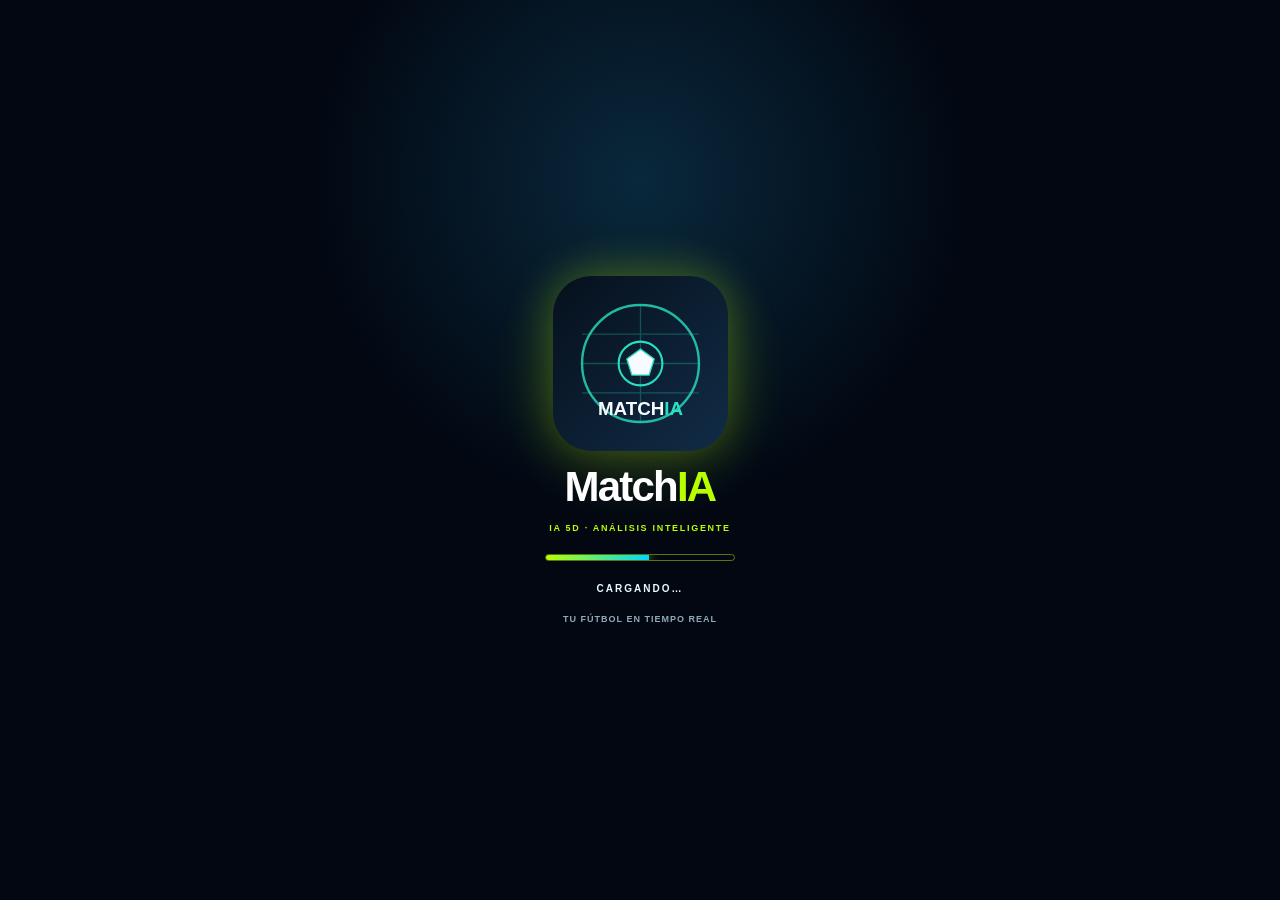
==== instalable/index.html @ 71fbf199 "Mejorar pantalla de carga MatchIA IA 5D" ====
<!DOCTYPE html>
<html lang="es">
<head>
  <meta charset="UTF-8">
  <meta name="viewport" content="width=device-width,initial-scale=1,viewport-fit=cover">
  <meta name="theme-color" content="#06101c">
  <title>MatchIA IA 5D</title>
  <link rel="stylesheet" href="../css/style.css">
  <link rel="manifest" href="./manifest.json">
  <link rel="icon" href="./icon.svg" type="image/svg+xml">
  <meta name="apple-mobile-web-app-capable" content="yes">
  <meta name="apple-mobile-web-app-title" content="MatchIA">
  <meta name="mobile-web-app-capable" content="yes">
  <style>
    /* Mantener visible la pantalla de inicio; permitir interacción con la app. */
    #splash { pointer-events: none; }
    #app { position: relative; z-index: 1; pointer-events: auto !important; }
    #app button, #app input, #app select, #app [onclick], #app [data-league] { pointer-events: auto !important; touch-action: manipulation; }
    .league-chips button.is-selected { background: #00d7ff !important; color: #06101c !important; border-color: #00d7ff !important; box-shadow: 0 0 14px #00d7ff55; }
    .splash-progress span { width: 0; animation: none !important; transition: width 180ms linear; background: linear-gradient(90deg,#b8ff00,#00d7ff) !important; }
    .splash-loading { margin-top: 10px; letter-spacing: 2px; font-weight: 800; color: #e7faff !important; }
  </style>
</head>

<body>

  <!-- SPLASH -->
  <div id="splash" class="splash">
    <img
      src="./icon.svg"
      alt="MatchIA"
      class="splash-logo"
      onerror="this.style.display='none'"
    >

    <div class="splash-name">Match<span>IA</span></div>
    <div class="splash-tagline">IA 5D · ANÁLISIS INTELIGENTE</div>
    <div class="splash-progress"><span></span></div>
    <div class="splash-loading" id="splashLoadingText">CARGANDO…</div>
    <div class="splash-tagline" style="margin-top:8px;letter-spacing:1px;color:#91a9ba">TU FÚTBOL EN TIEMPO REAL</div>
  </div>

  <!-- APP -->
  <div id="app">

    <!-- HEADER -->
    <header class="topbar">

      <div class="brand">

        <div class="brand-logo-wrap"><img src="./icon.svg" alt="MatchIA" class="brand-logo-image"></div>

        <div>
          <div class="brand-name">Match<span>IA</span></div>
          <div class="brand-sub">IA 5D · ANÁLISIS AVANZADO</div>
        </div>

      </div>

      <button
        class="icon-btn"
        onclick="show('config')"
        aria-label="Configuración"
      >
        ⚙️
      </button>

    </header>


    <!-- =====================================================
         HOME
         ===================================================== -->

    <main id="home" class="screen active">


      <!-- SELECTOR DE FECHA -->

      <div class="matchia-date-selector">

        <button
          id="previousDate"
          class="date-arrow"
          type="button"
          aria-label="Día anterior"
        >
          ‹
        </button>

        <div class="selected-date-box">
          <div class="selected-date-label">PARTIDOS DEL</div>
          <div id="selectedDate" class="selected-date">
            5 DE OCTUBRE
          </div>
        </div>

        <button
          id="nextDate"
          class="date-arrow"
          type="button"
          aria-label="Día siguiente"
        >
          ›
        </button>

      </div>

      <div class="home-tools">
        <div class="home-search" onclick="show('search')">
          <span>⌕</span><span>Buscar equipos, ligas, partidos</span>
        </div>
        <div class="league-chips" aria-label="Ligas principales">
          <button type="button" data-league="laliga" aria-pressed="false">LaLiga</button>
          <button type="button" data-league="premier" aria-pressed="false">Premier</button>
          <button type="button" data-league="champions" aria-pressed="false">Champions</button>
          <button type="button" data-league="seriea" aria-pressed="false">Serie A</button>
          <button type="button" data-league="argentina" aria-pressed="false">Argentina</button>
        </div>
        <div id="leagueFilterStatus" class="empty-card" role="status" hidden></div>
      </div>

      <!-- FAVORITOS: primero aparecen los partidos de tus equipos guardados -->
      <section id="favoriteMatchesSection" class="section" hidden>
        <div class="section-title">
          <span><i class="section-dot hot"></i> FAVORITOS</span>
        </div>
        <div id="favoriteMatchesPreview"></div>
      </section>

      <!-- PARTIDOS EN VIVO -->

      <section class="section">

        <div class="section-title">

          <span><i class="section-dot live"></i> EN VIVO</span>

          <button
            class="small-btn"
            onclick="loadFixtures(true)"
          >
            Actualizar
          </button>

        </div>

        <div id="livePreview">

          <div class="empty-card">

            <div class="empty-icon">⚽</div>

            <div>No hay partidos en vivo</div>

            <small>
              Los partidos aparecerán automáticamente
            </small>

          </div>

        </div>

      </section>


      <!-- DESTACADO -->

      <section class="section">

        <div class="section-title">
          <span><i class="section-dot hot"></i> PARTIDOS MÁS IMPORTANTES</span>
        </div>

        <div id="featuredMatch">
        </div>

      </section>


      <!-- PRÓXIMOS -->

      <section class="section">

        <div class="section-title">
          <span><i class="section-dot"></i> PARTIDOS DEL DÍA</span>
        </div>

        <div id="upcomingMatches">

          <div class="empty-card">

            <div class="loader"></div>

            <div>
              Cargando partidos...
            </div>

          </div>

        </div>

      </section>


      <!-- FINALIZADOS -->

      <section class="section">

        <div class="section-title">

          <span><i class="section-dot done"></i> FINALIZADOS</span>

          <button
            class="small-btn"
            onclick="show('finished')"
          >
            Ver todos
          </button>

        </div>

        <div id="finishedPreview"></div>

      </section>

    </main>


    <!-- =====================================================
         MATCH
         ===================================================== -->

    <main id="match" class="screen">

      <div class="back-row">

        <button
          class="back-btn"
          onclick="show('home')"
        >
          ← Volver
        </button>

      </div>


      <div id="matchContent">


        <div class="match-header-card">

          <div
            class="league-name"
            id="matchLeague"
          >
            Liga
          </div>


          <div class="teams">


            <div class="team">

              <img
                id="matchHomeLogo"
                src=""
                alt=""
              >

              <div id="matchHome">
                Local
              </div>

            </div>


            <div class="match-center">

              <div
                id="matchTime"
                class="match-time"
              >
                --:--
              </div>

              <div
                id="matchStatus"
                class="match-status"
              >
                PRÓXIMO
              </div>

            </div>


            <div class="team">

              <img
                id="matchAwayLogo"
                src=""
                alt=""
              >

              <div id="matchAway">
                Visitante
              </div>

            </div>

          </div>

        </div>


        <!-- TABS -->

        <button class="pitch5d-launch" type="button" onclick="open5D()">
        <span>◈</span> CANCHA 5D · MATCHIA LIVE
      </button>

      <div class="tabs">

          <button
            class="tab active"
            onclick="tab('prediction',this)"
          >
            Pronóstico
          </button>

          <button
            class="tab"
            onclick="tab('matchStatsTab',this)"
          >
            Estadísticas
          </button>

          <button
            class="tab"
            onclick="tab('h2h',this)"
          >
            H2H
          </button>

          <button
            class="tab"
            onclick="tab('form',this)"
          >
            Forma
          </button>

        </div>


        <!-- PRONÓSTICO -->

        <section
          id="prediction"
          class="tab-panel active"
        >

          <div class="probability-card">

            <div class="prob-title">
              PROBABILIDADES MATCHIA
            </div>


            <div class="prob-grid">


              <div class="prob-item">

                <div
                  class="prob-circle home"
                  id="probHome"
                >
                  --%
                </div>

                <span id="probHomeName">
                  Local
                </span>

              </div>


              <div class="prob-item">

                <div
                  class="prob-circle draw"
                  id="probDraw"
                >
                  --%
                </div>

                <span>
                  Empate
                </span>

              </div>


              <div class="prob-item">

                <div
                  class="prob-circle away"
                  id="probAway"
                >
                  --%
                </div>

                <span id="probAwayName">
                  Visitante
                </span>

              </div>


            </div>


            <div class="confidence">

              <span>
                Confianza del análisis
              </span>

              <strong id="confidenceValue">
                --%
              </strong>

            </div>

          </div>


          <div class="panel">

            <div class="panel-title">
              🧠 ¿Por qué estas probabilidades?
            </div>

            <div
              id="analysisText"
              class="analysis-text"
            >
              Analizando los datos disponibles...
            </div>

          </div>


          <div class="panel">

            <div class="panel-title">
              📊 Datos utilizados
            </div>


            <div class="data-grid">

              <div>
                <span>Posición local</span>
                <strong id="homePosition">-</strong>
              </div>

              <div>
                <span>Posición visitante</span>
                <strong id="awayPosition">-</strong>
              </div>

              <div>
                <span>Puntos local</span>
                <strong id="homePoints">-</strong>
              </div>

              <div>
                <span>Puntos visitante</span>
                <strong id="awayPoints">-</strong>
              </div>

            </div>

          </div>

        </section>


        <!-- ESTADÍSTICAS -->

        <section
          id="matchStatsTab"
          class="tab-panel"
        >

          <div class="panel">

            <div class="panel-title">
              📊 Estadísticas
            </div>

            <div id="matchStats">

              <div class="empty-card">
                Cargando estadísticas...
              </div>

            </div>

          </div>

        </section>


        <!-- H2H -->

        <section
          id="h2h"
          class="tab-panel"
        >

          <div class="panel">

            <div class="panel-title">
              ⚔️ Enfrentamientos directos
            </div>

            <div id="h2hList">

              <div class="empty-card">
                Cargando últimos enfrentamientos...
              </div>

            </div>

          </div>

        </section>


        <!-- FORMA -->

        <section
          id="form"
          class="tab-panel"
        >

          <div class="panel">

            <div class="panel-title">
              📈 Últimos 5 partidos
            </div>


            <div class="form-columns">


              <div>

                <h4 id="formHomeTitle">
                  Local
                </h4>

                <div id="homeForm"></div>

              </div>


              <div>

                <h4 id="formAwayTitle">
                  Visitante
                </h4>

                <div id="awayForm"></div>

              </div>


            </div>

          </div>

        </section>


      </div>

    </main>


    <!-- =====================================================
         CANCHA 5D
         ===================================================== -->
    <main id="pitch5d" class="screen">
      <div class="back-row"><button class="back-btn" onclick="show('match')">← Volver al partido</button></div>
      <div class="pitch5d-header">
        <div><span class="pitch-live-dot"></span> MATCHIA LIVE · 5D</div>
        <strong id="pitch5dMinute">--'</strong>
      </div>
      <div class="pitch5d-score">
        <div><span id="pitchHomeName">LOCAL</span><b id="pitchHomeScore">0</b></div>
        <em>—</em>
        <div><b id="pitchAwayScore">0</b><span id="pitchAwayName">VISITANTE</span></div>
      </div>
      <div class="pitch5d-wrap">
        <div class="pitch5d">
          <div class="pitch-glow"></div><div class="halfway"></div><div class="center-circle"></div><div class="center-dot"></div>
          <div class="box top"></div><div class="box bottom"></div><div class="goal top"></div><div class="goal bottom"></div>
          <div class="player p1"></div><div class="player p2"></div><div class="player p3"></div><div class="player p4"></div><div class="player p5"></div>
          <div class="player away a1"></div><div class="player away a2"></div><div class="player away a3"></div><div class="player away a4"></div><div class="player away a5"></div>
          <div class="ball5d" id="ball5d"></div><div class="ball-trail"></div>
          <div class="pitch-status" id="pitchStatus">ESPERANDO DATOS EN VIVO</div>
        </div>
      </div>
      <div class="pitch5d-probs">
        <div><small>LOCAL</small><strong id="pitchProbHome">--%</strong></div>
        <div class="draw"><small>EMPATE</small><strong id="pitchProbDraw">--%</strong></div>
        <div><small>VISITANTE</small><strong id="pitchProbAway">--%</strong></div>
      </div>
      <div class="pitch5d-stats">
        <div><span>POSESIÓN</span><b id="pitchPossession">-- / --</b></div>
        <div><span>TIROS</span><b id="pitchShots">-- / --</b></div>
        <div><span>CÓRNERS</span><b id="pitchCorners">-- / --</b></div>
        <div><span>PRESIÓN</span><b id="pitchPressure">-- / --</b></div>
      </div>
      <div class="pitch5d-mode"><button class="active" type="button" onclick="openPitchMode('details',this)">DETALLES</button><button type="button" onclick="openPitchMode('live',this)">EN VIVO</button><button type="button" onclick="openPitchMode('analysis',this)">IA ANÁLISIS</button></div>
    </main>

    <!-- =====================================================
         LIVE
         ===================================================== -->

    <main id="live" class="screen">

      <div class="back-row">

        <button
          class="back-btn"
          onclick="show('home')"
        >
          ← Volver
        </button>

      </div>


      <div class="live-card">

        <div
          class="live-league"
          id="liveLeague"
        >
          EN VIVO
        </div>


        <div class="live-teams">


          <div class="live-team">

            <img
              id="liveHomeLogo"
              src=""
              alt=""
            >

            <strong id="liveHome">
              Local
            </strong>

          </div>


          <div class="live-score">

            <div id="liveScore">
              0 - 0
            </div>

            <span id="liveMinute">
              0'
            </span>

          </div>


          <div class="live-team">

            <img
              id="liveAwayLogo"
              src=""
              alt=""
            >

            <strong id="liveAway">
              Visitante
            </strong>

          </div>


        </div>

      </div>


      <div class="probability-card live-probability">

        <div class="prob-title">
          PROBABILIDADES EN VIVO
        </div>


        <div class="prob-grid">


          <div class="prob-item">

            <div
              class="prob-circle home"
              id="liveProbHome"
            >
              --%
            </div>

            <span id="liveProbHomeName">
              Local
            </span>

          </div>


          <div class="prob-item">

            <div
              class="prob-circle draw"
              id="liveProbDraw"
            >
              --%
            </div>

            <span>
              Empate
            </span>

          </div>


          <div class="prob-item">

            <div
              class="prob-circle away"
              id="liveProbAway"
            >
              --%
            </div>

            <span id="liveProbAwayName">
              Visitante
            </span>

          </div>


        </div>

      </div>


      <div class="panel">

        <div class="panel-title">
          📊 Estadísticas en vivo
        </div>

        <div id="liveStats"></div>

      </div>


      <div class="panel">

        <div class="panel-title">
          🧠 Análisis en vivo
        </div>

        <div
          id="liveAnalysis"
          class="analysis-text"
        >
          Esperando estadísticas...
        </div>

      </div>

    </main>


    <!-- =====================================================
         SEARCH
         ===================================================== -->

    <main id="search" class="screen">

      <div class="search-box">

        <span>🔎</span>

        <input
          id="searchInput"
          type="search"
          placeholder="Buscar equipo o partido..."
          autocomplete="off"
          oninput="doSearch()"
        >

      </div>


      <div id="searchResults">

        <div class="empty-card">
          Escribí el nombre de un equipo para buscar.
        </div>

      </div>

    </main>


    <!-- =====================================================
         FINISHED
         ===================================================== -->

    <main id="finished" class="screen">

      <div class="page-title">

        <button
          class="back-btn"
          onclick="show('home')"
        >
          ← Volver
        </button>

        <h2>
          Partidos finalizados
        </h2>

      </div>


      <div id="finishedMatches">

        <div class="empty-card">
          Cargando partidos...
        </div>

      </div>

    </main>


    <!-- =====================================================
         PROFILE
         ===================================================== -->

    <main id="profile" class="screen profile-screen">
      <div class="page-title profile-heading">
        <h2>PERFIL <span>5D</span></h2>
        <p>Tu centro personal MatchIA</p>
      </div>

      <section class="profile-hero-neural">
        <div class="profile-orbit" aria-hidden="true"><div class="profile-avatar">◉</div></div>
        <div class="profile-user-copy">
          <span class="profile-status"><i></i> USUARIO ACTIVO</span>
          <h3 id="profileDisplayName">Usuario MatchIA</h3>
          <p>Analista de fútbol · Nivel inicial</p>
        </div>
        <button type="button" class="profile-edit-btn" onclick="editMatchIAProfile()">Editar</button>
      </section>

      <section class="profile-metrics-grid" aria-label="Resumen personal">
        <div class="profile-metric"><span>♡</span><strong id="profileFavoriteMetric">0/5</strong><small>Favoritos</small></div>
        <div class="profile-metric"><span>◎</span><strong>5D</strong><small>Modo de análisis</small></div>
        <div class="profile-metric"><span>✧</span><strong>IA</strong><small>Predicciones</small></div>
      </section>

      <section class="panel profile-options-panel">
        <div class="panel-title">PREFERENCIAS PERSONALES</div>
        <button class="profile-option-row" type="button" onclick="show('favorites'); if(window.renderFavoriteTeams) window.renderFavoriteTeams();">
          <span class="profile-option-icon">♡</span>
          <span><strong>Mis equipos favoritos</strong><small>Administrá tus equipos guardados</small></span>
          <b>›</b>
        </button>
        <button class="profile-option-row" type="button" onclick="show('config')">
          <span class="profile-option-icon">⚙</span>
          <span><strong>Configuración</strong><small>Idioma y opciones de la aplicación</small></span>
          <b>›</b>
        </button>
        <button class="profile-option-row" type="button" onclick="show('stats')">
          <span class="profile-option-icon">▥</span>
          <span><strong>Estadísticas MatchIA</strong><small>Explorá los datos de los partidos</small></span>
          <b>›</b>
        </button>
      </section>
      <p class="profile-local-note">Tu nombre y preferencias se guardan en este dispositivo.</p>
    </main>

    <!-- =====================================================
         STATS / FAVORITOS
         ===================================================== -->

    <main id="stats" class="screen">
      <div class="page-title">
        <h2>Stats <span>5D</span></h2>
        <p>Lectura avanzada del rendimiento de los partidos.</p>
      </div>
      <div class="stats-hero-card">
        <div class="stats-hero-glow"></div>
        <div class="stats-hero-label">MATCHIA INTELLIGENCE</div>
        <strong>Estadísticas de partido</strong>
        <small>Seleccioná un partido para ver posesión, tiros, córners, tarjetas y presión.</small>
      </div>
      <div class="stats-mini-grid">
        <div><span>⚡</span><b>Presión</b><small>En vivo</small></div>
        <div><span>◒</span><b>Posesión</b><small>Comparativa</small></div>
        <div><span>◎</span><b>Disparos</b><small>Precisión</small></div>
        <div><span>◇</span><b>Córners</b><small>Ritmo</small></div>
      </div>
    </main>

    <main id="favorites" class="screen">
      <div class="page-title">
        <h2>Favoritos <span>♡</span></h2>
        <p>Hasta 5 equipos y sus partidos primero.</p>
      </div>
      <div class="favorites-limit"><strong id="favoriteTeamsCount">0 / 5</strong><span>equipos guardados</span></div>
      <div id="favoriteTeamsList">
        <div class="empty-card favorite-empty"><div class="empty-icon">♡</div><div>Todavía no tenés favoritos</div><small>Usá el corazón en una tarjeta para guardar hasta cinco equipos.</small></div>
      </div>
    </main>

    <!-- =====================================================
         CONFIG
         ===================================================== -->

    <main id="config" class="screen settings-screen">
      <div class="page-title settings-page-title">
        <button class="back-btn" onclick="show('home')">← Volver</button>
        <h2>⚙ AJUSTES DEL SISTEMA</h2>
        <p>Personalizá tu experiencia MatchIA IA 5D.</p>
      </div>

      <div class="panel settings-panel settings-neural-panel">
        <div class="setting-row setting-neural-row">
          <span class="setting-icon neural-icon" aria-hidden="true">♧</span>
          <div class="setting-copy">
            <strong>Modo Neural</strong>
            <small>Activar análisis neuronal en tiempo real</small>
          </div>
          <label class="switch" aria-label="Activar modo neural">
            <input id="neuralMode" type="checkbox" checked>
            <span></span>
          </label>
        </div>

        <div class="setting-row setting-neural-row">
          <span class="setting-icon notification-icon" aria-hidden="true">♧</span>
          <div class="setting-copy">
            <strong>Notificaciones IA</strong>
            <small>Alertas predictivas y recomendaciones</small>
          </div>
          <label class="switch" aria-label="Activar notificaciones IA">
            <input id="aiNotifications" type="checkbox" checked>
            <span></span>
          </label>
        </div>

        <div class="setting-row setting-neural-row">
          <span class="setting-icon haptic-icon" aria-hidden="true">◉</span>
          <div class="setting-copy">
            <strong>Vibración háptica</strong>
            <small>Respuesta táctil en interacciones</small>
          </div>
          <label class="switch" aria-label="Activar vibración háptica">
            <input id="hapticFeedback" type="checkbox">
            <span></span>
          </label>
        </div>

        <div class="setting-row setting-neural-row">
          <span class="setting-icon sound-icon" aria-hidden="true">♫</span>
          <div class="setting-copy">
            <strong>Sonido neural</strong>
            <small>Efectos de sonido futuristas</small>
          </div>
          <label class="switch" aria-label="Activar sonido neural">
            <input id="neuralSound" type="checkbox">
            <span></span>
          </label>
        </div>

        <div class="setting-row setting-neural-row setting-language-row">
          <span class="setting-icon language-icon" aria-hidden="true">◎</span>
          <div class="setting-copy">
            <strong>Idioma</strong>
            <small>Elegí el idioma de la aplicación</small>
          </div>
          <select id="matchiaLanguage" class="settings-language-select" aria-label="Idioma de la aplicación">
            <option value="es">Español</option>
            <option value="pt">Português</option>
            <option value="en">English</option>
          </select>
        </div>

        <div class="setting-row setting-neural-row">
          <div class="setting-copy">
            <strong>Actualización automática</strong>
            <small>Actualizar partidos y estadísticas</small>
          </div>
          <label class="switch" aria-label="Actualizar partidos automáticamente">
            <input id="autoRefresh" type="checkbox" checked>
            <span></span>
          </label>
        </div>

        <div class="setting-row setting-neural-row setting-last-row">
          <div class="setting-copy">
            <strong>Mostrar porcentajes</strong>
            <small>Probabilidades de MatchIA</small>
          </div>
          <label class="switch" aria-label="Mostrar porcentajes">
            <input id="showProbabilities" type="checkbox" checked>
            <span></span>
          </label>
        </div>
        <p class="settings-note" id="settingsSaveStatus" aria-live="polite">Tus preferencias se guardan en este dispositivo.</p>
      </div>
    </main>

    <!-- =====================================================
         NAVEGACIÓN INFERIOR
         ===================================================== -->

    <nav class="bottom-nav">

      <button class="nav-item active" data-screen="home" onclick="show('home')">
        <span class="nav-icon">⌂</span><small>Inicio</small>
      </button>

      <button class="nav-item" data-screen="search" onclick="show('search')">
        <span class="nav-icon">⌕</span><small>Buscar</small>
      </button>

      <button class="nav-item" data-screen="stats" onclick="show('stats')">
        <span class="nav-icon">▥</span><small>Stats</small>
      </button>

      <button class="nav-item" data-screen="favorites" onclick="show('favorites')">
        <span class="nav-icon">♡</span><small>Favoritos</small>
      </button>

      <button class="nav-item" data-screen="profile" onclick="show('profile')">
        <span class="nav-icon">◉</span><small>Perfil</small>
      </button>

    </nav>

  </div>

  <script>
    // Respaldo de navegación exclusivo para la copia instalable si ui.js no llega a iniciar.
    if (typeof window.show !== "function") {
      window.show = function (screenName) {
        document.querySelectorAll(".screen").forEach(function (screen) {
          screen.classList.toggle("active", screen.id === screenName);
        });
        document.querySelectorAll(".nav-item").forEach(function (item) {
          item.classList.toggle("active", item.dataset.screen === screenName);
        });
        window.scrollTo(0, 0);
      };
    }
  </script>

  <script>
    // La barra avanza durante el arranque y llega al 100 % antes de mostrar Inicio.
    (function () {
      var splash = document.getElementById("splash");
      var bar = splash && splash.querySelector(".splash-progress span");
      var label = document.getElementById("splashLoadingText");
      var progress = 0;
      var startedAt = Date.now();
      var ready = document.readyState === "complete";
      function paint(value) {
        progress = Math.max(progress, Math.min(100, value));
        if (bar) bar.style.width = progress + "%";
      }
      var timer = window.setInterval(function () {
        // No fingir que la red terminó: durante la espera se queda en 90 %.
        if (progress < 90) paint(Math.min(90, progress + (progress < 45 ? 5 : 2)));
        if (ready && Date.now() - startedAt >= 1800) {
          paint(100);
          if (label) label.textContent = "¡LISTO!";
          window.clearInterval(timer);
          window.setTimeout(function () {
            if (splash) {
              splash.style.transition = "opacity 350ms ease";
              splash.style.opacity = "0";
              window.setTimeout(function () {
                splash.style.display = "none";
                splash.setAttribute("aria-hidden", "true");
              }, 380);
            }
          }, 250);
        }
      }, 100);
      window.addEventListener("load", function () { ready = true; });
    })();
  </script>

  <!-- =====================================================
       SCRIPTS
       ===================================================== -->

  <script src="../js/calibraciones. js"></script>
  <script src="../js/app.js"></script>
  <script src="../js/estadisticas.js"></script>
  <script src="../js/analisis.js"></script>
  <script src="../js/fixtures. js"></script>
  <script src="../js/Live. js"></script>
  <script src="../js/ui.js"></script>
  <script src="../js/settings.js"></script>
  <script src="../js/profile.js"></script>
  <script src="../js/i18n.js"></script>


  <script>
    (function () {
      const aliases = {
        laliga: ["laliga", "la liga", "primera division", "primera división", "spanish la liga"],
        premier: ["premier league", "premier", "english premier", "inglaterra"],
        champions: ["champions league", "uefa champions", "champions"],
        seriea: ["serie a", "italy serie a", "italia"],
        argentina: ["argentina", "liga profesional", "primera nacional", "copa de la liga"]
      };
      let selectedLeague = "";
      let observer = null;
      function normalize(text) {
        return String(text || "").toLowerCase().normalize("NFD").replace(/[\u0300-\u036f]/g, "").trim();
      }
      function applyLeagueFilter(key) {
        // Pausar el observador mientras aplicamos el filtro para evitar
        // que sus propios cambios provoquen un ciclo infinito.
        if (observer) observer.disconnect();
        selectedLeague = key || "";
        const buttons = document.querySelectorAll(".league-chips [data-league]");
        buttons.forEach(button => {
          const active = button.dataset.league === selectedLeague;
          button.classList.toggle("is-selected", active);
          button.setAttribute("aria-pressed", active ? "true" : "false");
        });
        const status = document.getElementById("leagueFilterStatus");
        const cards = Array.from(document.querySelectorAll(".matchia-fixture-card"));
        let shown = 0;
        cards.forEach(card => {
          const label = normalize(card.querySelector(".matchia-fixture-league")?.textContent);
          const match = !selectedLeague || (aliases[selectedLeague] || []).some(alias => label.includes(normalize(alias)));
          card.hidden = !match;
          if (match) shown++;
        });
        document.querySelectorAll(".league-group").forEach(group => {
          group.hidden = !!selectedLeague && !Array.from(group.querySelectorAll(".matchia-fixture-card")).some(card => !card.hidden);
        });
        if (status) {
          if (!selectedLeague) {
            status.hidden = true;
            status.textContent = "";
          } else if (!cards.length) {
            status.hidden = false;
            status.textContent = "No se pueden mostrar partidos hasta que la API cargue los encuentros. Probá Actualizar.";
          } else if (!shown) {
            status.hidden = false;
            const label = buttons.find ? "" : "";
            const selected = document.querySelector('.league-chips [data-league="' + selectedLeague + '"]')?.textContent || "esta liga";
            status.textContent = "No hay partidos de " + selected + " para la fecha seleccionada.";
          } else {
            status.hidden = true;
            status.textContent = "";
          }
        }
        document.querySelectorAll("#featuredMatch, #upcomingMatches, #livePreview, #finishedPreview, #favoriteMatchesPreview").forEach(container => {
          if (!container) return;
          container.querySelectorAll(".matchia-fixture-card").forEach(card => {
            const label = normalize(card.querySelector(".matchia-fixture-league")?.textContent);
            card.hidden = !!selectedLeague && !(aliases[selectedLeague] || []).some(alias => label.includes(normalize(alias)));
          });
        });
        // Volver a observar después de terminar las modificaciones.
        const home = document.getElementById("home");
        if (observer && home) observer.observe(home, { childList: true, subtree: true });
      }
      document.querySelectorAll(".league-chips [data-league]").forEach(button => {
        button.addEventListener("click", () => applyLeagueFilter(selectedLeague === button.dataset.league ? "" : button.dataset.league));
      });
      observer = new MutationObserver(() => {
        if (selectedLeague) applyLeagueFilter(selectedLeague);
      });
      window.addEventListener("DOMContentLoaded", () => {
        const home = document.getElementById("home");
        if (home) observer.observe(home, { childList: true, subtree: true });
      });
    })();
  </script>

  <script>
    if ("serviceWorker" in navigator) {
      window.addEventListener("load", () => navigator.serviceWorker.register("./sw.js").catch(() => {}));
    }
  </script>
</body>
</html>
---- css/style.css ----
*{
  box-sizing:border-box;
}

html,
body{
  margin:0;
  padding:0;
  width:100%;
  min-height:100%;
  font-family:Arial,Helvetica,sans-serif;
  background:#06101c;
  color:#fff;
}

body{
  overflow-x:hidden;
}

button,
input{
  font:inherit;
}

button{
  border:0;
  cursor:pointer;
}

#app{
  min-height:100vh;
  padding-bottom:78px;
}

/* =========================
   SPLASH
========================= */

.splash{
  position:fixed;
  inset:0;
  z-index:9999;
  background:#06101c;
  display:flex;
  flex-direction:column;
  align-items:center;
  justify-content:center;
  gap:12px;
}

.splash-logo{
  width:115px;
  height:115px;
  object-fit:contain;
  border-radius:28px;
}

.splash-name{
  font-size:32px;
  font-weight:800;
  letter-spacing:.5px;
}

.splash-loading{
  color:#8291a4;
  font-size:13px;
}

/* =========================
   TOP BAR
========================= */

.topbar{
  position:sticky;
  top:0;
  z-index:100;
  height:68px;
  display:flex;
  align-items:center;
  justify-content:space-between;
  padding:0 17px;
  background:#081522;
  border-bottom:1px solid #162637;
}

.brand{
  display:flex;
  align-items:center;
  gap:10px;
}

.brand-logo{
  width:39px;
  height:39px;
  border-radius:12px;
  display:flex;
  align-items:center;
  justify-content:center;
  background:#102338;
  font-size:21px;
}

.brand-name{
  font-size:20px;
  font-weight:800;
}

.brand-sub{
  margin-top:2px;
  color:#7f91a5;
  font-size:10px;
}

.icon-btn{
  width:40px;
  height:40px;
  border-radius:12px;
  background:#102338;
  color:#fff;
  font-size:18px;
}

/* =========================
   SCREENS
========================= */

.screen{
  display:none;
  padding:16px;
  animation:screenIn .18s ease;
}

.screen.active{
  display:block;
}

@keyframes screenIn{
  from{
    opacity:0;
    transform:translateY(5px);
  }
  to{
    opacity:1;
    transform:translateY(0);
  }
}

/* =========================
   MATCHIA DATE SELECTOR
========================= */

.matchia-date-selector{
  width:100%;
  min-height:88px;
  margin:2px auto 24px;
  display:flex;
  align-items:center;
  justify-content:center;
  gap:14px;
}

.selected-date-box{
  flex:1;
  min-width:0;
  max-width:260px;
  text-align:center;
}

.selected-date-label{
  margin-bottom:5px;
  color:#718398;
  font-size:10px;
  font-weight:800;
  letter-spacing:2px;
}

.selected-date{
  color:#fff;
  font-size:25px;
  font-weight:900;
  letter-spacing:.8px;
  white-space:nowrap;
}

.date-arrow{
  flex:0 0 58px;
  width:58px;
  height:58px;
  padding:0 0 5px;
  display:flex;
  align-items:center;
  justify-content:center;
  border-radius:17px;
  background:#0b1d2e;
  border:1px solid #24506e;
  color:#fff;
  font-size:44px;
  font-weight:300;
  line-height:1;
  box-shadow:0 0 18px rgba(20,150,220,.08);
  transition:
    background .18s ease,
    border-color .18s ease,
    transform .18s ease,
    box-shadow .18s ease;
}

.date-arrow:active{
  transform:scale(.94);
}

.date-arrow:hover{
  background:#102b42;
  border-color:#38a8ed;
  box-shadow:0 0 20px rgba(30,170,240,.18);
}

/* =========================
   OLD DATE STYLES
   Compatibility only
========================= */

.date-row{
  display:none;
}

.date-btn{
  min-height:58px;
  padding:9px;
  border-radius:14px;
  background:#0b1b2b;
  border:1px solid #1b3045;
  color:#8291a4;
  display:flex;
  flex-direction:column;
  align-items:center;
  justify-content:center;
  gap:4px;
}

.date-btn span{
  font-size:10px;
  font-weight:700;
}

.date-btn strong{
  color:#fff;
  font-size:15px;
}

.date-btn.active{
  background:#102a42;
  border-color:#2877b7;
}

/* =========================
   SECTIONS
========================= */

.section{
  margin-bottom:20px;
}

.section-title{
  display:flex;
  align-items:center;
  justify-content:space-between;
  margin-bottom:10px;
  font-size:13px;
  font-weight:800;
}

.small-btn{
  padding:6px 10px;
  border-radius:8px;
  background:#102338;
  color:#8eb5d5;
  font-size:10px;
}

/* =========================
   EMPTY / LOADING
========================= */

.empty-card{
  width:100%;
  padding:24px 15px;
  text-align:center;
  border-radius:16px;
  background:#0a1928;
  border:1px solid #162b3e;
  color:#8291a4;
  font-size:13px;
}

.empty-card small{
  display:block;
  margin-top:6px;
  color:#56697e;
}

.empty-icon{
  margin-bottom:7px;
  font-size:27px;
}

.loading-card{
  min-height:120px;
  display:flex;
  flex-direction:column;
  align-items:center;
  justify-content:center;
  gap:10px;
}

.loader{
  width:25px;
  height:25px;
  border:3px solid #1d354b;
  border-top-color:#39a1ef;
  border-radius:50%;
  animation:spin .8s linear infinite;
}

@keyframes spin{
  to{
    transform:rotate(360deg);
  }
}

/* =========================
   MATCH CARDS
========================= */

.match-card{
  position:relative;
  width:100%;
  padding:15px;
  margin-bottom:10px;
  border-radius:17px;
  background:#0a1928;
  border:1px solid #182e42;
  overflow:hidden;
}

.match-card:active{
  transform:scale(.99);
}

.match-card-head{
  display:flex;
  align-items:center;
  justify-content:space-between;
  margin-bottom:12px;
  color:#718398;
  font-size:10px;
}

.match-card-league{
  overflow:hidden;
  white-space:nowrap;
  text-overflow:ellipsis;
  max-width:70%;
}

.live-label{
  color:#ff5d68;
  font-weight:800;
}

.match-card-body{
  display:grid;
  grid-template-columns:1fr 75px 1fr;
  align-items:center;
  gap:8px;
}

.match-team{
  min-width:0;
  text-align:center;
  font-size:13px;
  font-weight:700;
}

.match-team img{
  display:block;
  width:38px;
  height:38px;
  object-fit:contain;
  margin:0 auto 7px;
}

.match-team-name{
  overflow:hidden;
  white-space:nowrap;
  text-overflow:ellipsis;
}

.match-card-center{
  text-align:center;
}

.match-card-time{
  font-size:17px;
  font-weight:800;
}

.match-card-status{
  margin-top:4px;
  color:#718398;
  font-size:9px;
}

.match-card-footer{
  display:flex;
  align-items:center;
  justify-content:center;
  gap:8px;
  margin-top:13px;
  color:#66798d;
  font-size:10px;
}

.featured-card{
  border-color:#24567a;
  background:linear-gradient(145deg,#0c2033,#091825);
}

.featured-badge{
  display:inline-block;
  padding:5px 8px;
  border-radius:7px;
  background:#153650;
  color:#62b8ee;
  font-size:9px;
  font-weight:800;
}

/* =========================
   LIVE PREVIEW
========================= */

.live-preview-card{
  border-color:#63313a;
}

.live-score{
  font-size:23px;
  font-weight:900;
}

.live-minute{
  margin-top:4px;
  color:#ff6570;
  font-size:10px;
  font-weight:800;
}

/* =========================
   MATCH HEADER
========================= */

.back-row{
  margin-bottom:13px;
}

.back-btn{
  padding:7px 0;
  background:transparent;
  color:#83a7c7;
  font-size:13px;
}

.match-header-card{
  padding:18px 13px;
  border-radius:18px;
  background:#0a1928;
  border:1px solid #182e42;
}

.league-name{
  margin-bottom:17px;
  text-align:center;
  color:#7f91a5;
  font-size:10px;
  font-weight:700;
  text-transform:uppercase;
}

.teams{
  display:grid;
  grid-template-columns:1fr 75px 1fr;
  align-items:center;
  gap:8px;
}

.team{
  min-width:0;
  text-align:center;
  font-size:13px;
  font-weight:800;
}

.team img{
  width:52px;
  height:52px;
  display:block;
  margin:0 auto 8px;
  object-fit:contain;
}

.match-center{
  text-align:center;
}

.match-time{
  font-size:17px;
  font-weight:900;
}

.match-status{
  margin-top:4px;
  color:#718398;
  font-size:9px;
  font-weight:700;
}

/* =========================
   TABS
========================= */

.tabs{
  display:flex;
  gap:5px;
  margin:13px 0;
  padding:4px;
  border-radius:12px;
  background:#091724;
}

.tab{
  flex:1;
  min-width:0;
  padding:9px 4px;
  border-radius:9px;
  background:transparent;
  color:#708296;
  font-size:10px;
  font-weight:700;
}

.tab.active{
  background:#16344e;
  color:#fff;
}

.tab-panel{
  display:none;
}

.tab-panel.active{
  display:block;
}

/* =========================
   PANELS
========================= */

.panel{
  margin-bottom:12px;
  padding:16px;
  border-radius:16px;
  background:#0a1928;
  border:1px solid #162b3e;
}

.panel-title{
  margin-bottom:13px;
  font-size:13px;
  font-weight:800;
}

.analysis-text{
  color:#a9b7c7;
  font-size:12px;
  line-height:1.6;
}

/* =========================
   PROBABILITIES
========================= */

.probability-card{
  margin-bottom:12px;
  padding:18px 13px;
  border-radius:18px;
  background:#0a1928;
  border:1px solid #1c3448;
}

.prob-title{
  margin-bottom:17px;
  text-align:center;
  color:#8fa1b4;
  font-size:10px;
  font-weight:800;
  letter-spacing:.6px;
}

.prob-grid{
  display:grid;
  grid-template-columns:repeat(3,1fr);
  gap:8px;
  align-items:center;
}

.prob-item{
  min-width:0;
  text-align:center;
}

.prob-item > span{
  display:block;
  margin-top:8px;
  color:#a8b5c4;
  font-size:10px;
  font-weight:700;
  overflow:hidden;
  white-space:nowrap;
  text-overflow:ellipsis;
}

.prob-circle{
  width:67px;
  height:67px;
  margin:0 auto;
  border-radius:50%;
  display:flex;
  align-items:center;
  justify-content:center;
  background:#112337;
  border:3px solid #29435b;
  font-size:17px;
  font-weight:900;
}

.prob-circle.home{
  border-color:#3084bd;
}

.prob-circle.draw{
  border-color:#798697;
}

.prob-circle.away{
  border-color:#b55d68;
}

.confidence{
  display:flex;
  align-items:center;
  justify-content:space-between;
  margin-top:18px;
  padding-top:12px;
  border-top:1px solid #172b3e;
  color:#7f91a5;
  font-size:10px;
}

.confidence strong{
  color:#fff;
  font-size:12px;
}

/* =========================
   DATA GRID
========================= */

.data-grid{
  display:grid;
  grid-template-columns:1fr 1fr;
  gap:9px;
}

.data-grid > div{
  padding:11px;
  border-radius:11px;
  background:#0d2031;
}

.data-grid span{
  display:block;
  margin-bottom:5px;
  color:#718398;
  font-size:9px;
}

.data-grid strong{
  font-size:13px;
}

/* =========================
   H2H / FORM
========================= */

.h2h-row{
  display:grid;
  grid-template-columns:65px 1fr 65px;
  align-items:center;
  gap:8px;
  padding:10px 0;
  border-bottom:1px solid #152a3c;
}

.h2h-row:last-child{
  border-bottom:0;
}

.h2h-date{
  color:#66798d;
  font-size:9px;
}

.h2h-teams{
  text-align:center;
  font-size:10px;
  line-height:1.5;
}

.h2h-score{
  text-align:right;
  font-size:13px;
  font-weight:900;
}

.form-columns{
  display:grid;
  grid-template-columns:1fr 1fr;
  gap:14px;
}

.form-columns h4{
  margin:0 0 10px;
  font-size:11px;
}

.form-match{
  display:flex;
  align-items:center;
  justify-content:space-between;
  gap:5px;
  padding:8px 0;
  border-bottom:1px solid #152a3c;
  font-size:9px;
}

.form-result{
  width:20px;
  height:20px;
  border-radius:6px;
  display:flex;
  align-items:center;
  justify-content:center;
  font-weight:900;
}

.form-win{
  background:#173e2b;
  color:#6bd69c;
}

.form-draw{
  background:#393725;
  color:#dfcf72;
}

.form-loss{
  background:#42252b;
  color:#ed7d89;
}

/* =========================
   LIVE
========================= */

.live-card{
  margin-bottom:12px;
  padding:18px 13px;
  border-radius:18px;
  background:#0a1928;
  border:1px solid #63313a;
}

.live-league{
  margin-bottom:16px;
  text-align:center;
  color:#ff6671;
  font-size:10px;
  font-weight:900;
}

.live-teams{
  display:grid;
  grid-template-columns:1fr 75px 1fr;
  align-items:center;
  gap:8px;
}

.live-team{
  text-align:center;
  font-size:12px;
}

.live-team img{
  width:46px;
  height:46px;
  display:block;
  margin:0 auto 7px;
  object-fit:contain;
}

.live-score{
  text-align:center;
}

.live-score > div{
  font-size:24px;
  font-weight:900;
}

.live-score span{
  display:block;
  margin-top:5px;
  color:#ff6671;
  font-size:11px;
  font-weight:900;
}

.live-probability{
  border-color:#29455d;
}

.live-stat-row{
  display:grid;
  grid-template-columns:55px 1fr 55px;
  align-items:center;
  gap:8px;
  padding:10px 0;
  border-bottom:1px solid #152a3c;
}

.live-stat-row:last-child{
  border-bottom:0;
}

.live-stat-value{
  text-align:center;
  font-size:12px;
  font-weight:800;
}

.live-stat-name{
  text-align:center;
  color:#718398;
  font-size:9px;
}

.live-stat-home{
  text-align:left;
}

.live-stat-away{
  text-align:right;
}

/* =========================
   SEARCH
========================= */

.search-box{
  display:flex;
  align-items:center;
  gap:10px;
  padding:12px 14px;
  margin-bottom:15px;
  border-radius:14px;
  background:#0a1928;
  border:1px solid #1a3044;
}

.search-box span{
  font-size:17px;
}

.search-box input{
  width:100%;
  min-width:0;
  border:0;
  outline:0;
  background:transparent;
  color:#fff;
  font-size:14px;
}

.search-box input::placeholder{
  color:#64778b;
}

/* =========================
   PAGE TITLE
========================= */

.page-title{
  display:flex;
  align-items:center;
  gap:13px;
  margin-bottom:15px;
}

.page-title h2{
  margin:0;
  font-size:19px;
}

/* =========================
   PROFILE
========================= */

.profile-card{
  padding:28px 15px;
  margin-bottom:13px;
  text-align:center;
  border-radius:18px;
  background:#0a1928;
  border:1px solid #182e42;
}

.profile-avatar{
  width:66px;
  height:66px;
  margin:0 auto 12px;
  border-radius:50%;
  display:flex;
  align-items:center;
  justify-content:center;
  background:#16344e;
  font-size:29px;
}

.profile-card h2{
  margin:0 0 5px;
  font-size:19px;
}

.profile-card p{
  margin:0;
  color:#718398;
  font-size:11px;
}

/* =========================
   SETTINGS
========================= */

.settings-panel{
  padding:0 15px;
}

.setting-row{
  display:flex;
  align-items:center;
  justify-content:space-between;
  gap:15px;
  padding:16px 0;
  border-bottom:1px solid #172b3e;
}

.setting-row:last-child{
  border-bottom:0;
}

.setting-row strong{
  display:block;
  margin-bottom:4px;
  font-size:12px;
}

.setting-row small{
  color:#718398;
  font-size:9px;
}

/* SWITCH */

.switch{
  position:relative;
  width:43px;
  height:24px;
  flex:none;
}

.switch input{
  display:none;
}

.switch span{
  position:absolute;
  inset:0;
  border-radius:20px;
  background:#26394b;
  transition:.2s;
}

.switch span:before{
  content:"";
  position:absolute;
  width:18px;
  height:18px;
  top:3px;
  left:3px;
  border-radius:50%;
  background:#fff;
  transition:.2s;
}

.switch input:checked + span{
  background:#287eb7;
}

.switch input:checked + span:before{
  transform:translateX(19px);
}

/* =========================
   BOTTOM NAV
========================= */

.bottom-nav{
  position:fixed;
  left:0;
  right:0;
  bottom:0;
  z-index:500;
  height:70px;
  display:grid;
  grid-template-columns:repeat(4,1fr);
  padding:7px 8px calc(7px + env(safe-area-inset-bottom));
  background:#07121f;
  border-top:1px solid #172b3e;
}

.nav-item{
  display:flex;
  flex-direction:column;
  align-items:center;
  justify-content:center;
  gap:4px;
  background:transparent;
  color:#5f7286;
}

.nav-item span{
  font-size:18px;
  line-height:1;
}

.nav-item small{
  font-size:9px;
  font-weight:700;
}

.nav-item.active{
  color:#4ca8e6;
}

/* =========================
   RESPONSIVE
========================= */

@media (min-width:600px){

  #app{
    max-width:600px;
    margin:0 auto;
  }

  .bottom-nav{
    left:50%;
    right:auto;
    width:600px;
    transform:translateX(-50%);
  }

}

@media (max-width:350px){

  .screen{
    padding:12px;
  }

  .matchia-date-selector{
    gap:8px;
  }

  .date-arrow{
    flex-basis:50px;
    width:50px;
    height:50px;
    font-size:39px;
  }

  .selected-date{
    font-size:20px;
  }

  .prob-circle{
    width:59px;
    height:59px;
    font-size:15px;
  }

  .teams,
  .live-teams,
  .match-card-body{
    grid-template-columns:1fr 65px 1fr;
  }

}

/* MATCHIA IA 5D — nueva capa visual */
:root{--m-cyan:#42e8ff;--m-green:#b8ff00;--m-bg:#030914}
html,body{background:#030914}
body{background:radial-gradient(circle at 50% -8%,rgba(42,179,255,.16),transparent 30%),linear-gradient(180deg,#020711,#06111d 50%,#020812)}
body:before{content:"";position:fixed;inset:0;pointer-events:none;z-index:-1;opacity:.22;background-image:linear-gradient(rgba(70,220,255,.025) 1px,transparent 1px),linear-gradient(90deg,rgba(70,220,255,.025) 1px,transparent 1px);background-size:32px 32px}
.splash{background:radial-gradient(circle at 50% 42%,rgba(184,255,0,.12),transparent 18%),radial-gradient(circle at 50% 20%,rgba(41,191,255,.18),transparent 35%),#020711;overflow:hidden}
.splash-orbit{position:absolute;width:260px;height:260px;border:1px solid rgba(66,232,255,.16);border-radius:50%;box-shadow:0 0 60px rgba(66,232,255,.08);animation:miPulse 2s ease-in-out infinite}
.splash-logo{position:relative;z-index:2;width:175px;height:175px;object-fit:contain;filter:drop-shadow(0 0 22px rgba(184,255,0,.32))}
.splash-name{position:relative;z-index:2;font-size:42px;font-weight:900;letter-spacing:-1.8px}.splash-name span{color:var(--m-green)}
.splash-tagline{position:relative;z-index:2;color:var(--m-green);font-size:9px;font-weight:900;letter-spacing:1.7px}
.splash-progress{position:relative;z-index:2;width:190px;height:7px;border:1px solid rgba(184,255,0,.45);border-radius:99px;overflow:hidden;margin-top:9px}.splash-progress span{display:block;width:50%;height:100%;background:var(--m-green);box-shadow:0 0 12px var(--m-green);animation:miLoad 1.5s ease-in-out infinite}
.splash-loading{position:relative;z-index:2;color:#91a9ba;font-size:10px}
.brand-logo-wrap{width:43px;height:43px;display:grid;place-items:center;border:1px solid rgba(184,255,0,.28);border-radius:14px;background:rgba(10,30,43,.8);overflow:hidden}
.brand-logo-image{width:39px;height:39px;object-fit:contain;filter:drop-shadow(0 0 8px rgba(184,255,0,.22))}
.brand-name span{color:var(--m-green)}.brand-sub{color:var(--m-cyan)!important;letter-spacing:1.5px!important}
.matchia-date-selector{margin:8px auto 20px!important}
.selected-date-box{padding:9px 20px;border:1px solid rgba(66,232,255,.16);border-radius:18px;background:rgba(8,27,42,.8);box-shadow:0 0 30px rgba(66,232,255,.05)}
.selected-date-label{color:#638298!important;font-size:9px!important;letter-spacing:2.3px!important}.selected-date{font-size:23px!important;text-shadow:0 0 18px rgba(66,232,255,.18)}
.date-arrow{background:linear-gradient(145deg,#0a2232,#06131f)!important;border:1px solid rgba(66,232,255,.27)!important;color:var(--m-cyan)!important;border-radius:15px!important}
.section-title{letter-spacing:1.45px!important}.section-dot{width:6px;height:6px;border-radius:50%;background:var(--m-cyan);display:inline-block;box-shadow:0 0 10px var(--m-cyan)}.section-dot.live{background:#ff3e55;box-shadow:0 0 10px #ff3e55}.section-dot.hot{background:var(--m-green);box-shadow:0 0 10px var(--m-green)}.section-dot.done{background:#7e91a0;box-shadow:none}
.match-card,.featured-card,.live-card,.probability-card,.panel,.match-header-card,.empty-card,.search-box,.profile-card{background:linear-gradient(145deg,rgba(9,29,44,.93),rgba(4,14,24,.94))!important;border-color:rgba(66,232,255,.15)!important;box-shadow:0 12px 32px rgba(0,0,0,.22),inset 0 0 30px rgba(66,232,255,.018)!important}
.match-card,.featured-card{position:relative;overflow:hidden}.match-card:before,.featured-card:before{content:"";position:absolute;left:0;top:0;bottom:0;width:2px;background:linear-gradient(180deg,var(--m-green),var(--m-cyan),transparent)}
.bottom-nav{background:rgba(2,10,18,.94)!important;backdrop-filter:blur(20px);border-top-color:rgba(66,232,255,.16)!important}.nav-item.active{color:var(--m-green)!important;text-shadow:0 0 14px rgba(184,255,0,.35)}
@keyframes miPulse{0%,100%{transform:scale(.94);opacity:.65}50%{transform:scale(1.03);opacity:1}}@keyframes miLoad{0%{transform:translateX(-120%)}100%{transform:translateX(380%)}}

/* MATCHIA IA 5D — cancha holográfica */
.pitch5d-launch{width:100%;margin:0 0 16px;padding:14px;border:1px solid rgba(184,255,0,.28);border-radius:15px;background:linear-gradient(90deg,rgba(184,255,0,.08),rgba(66,232,255,.08));color:#dfff9a;font-weight:900;letter-spacing:1px;box-shadow:0 0 22px rgba(184,255,0,.06)}
.pitch5d-launch span{color:#42e8ff;margin-right:7px}.pitch5d-header{display:flex;justify-content:space-between;color:#42e8ff;font-size:10px;font-weight:900;letter-spacing:1.5px}.pitch-live-dot{display:inline-block;width:7px;height:7px;border-radius:50%;background:#ff3650;box-shadow:0 0 10px #ff3650;margin-right:6px}
.pitch5d-score{display:flex;align-items:center;justify-content:center;gap:22px;padding:13px 0;color:#fff}.pitch5d-score div{display:flex;gap:8px;align-items:center;font-size:11px;font-weight:800}.pitch5d-score b{font-size:26px;color:#b8ff00}.pitch5d-score em{color:#466579}
.pitch5d-wrap{perspective:900px;padding:4px 0 18px}.pitch5d{position:relative;height:470px;border:1px solid rgba(66,232,255,.5);border-radius:24px;overflow:hidden;background:radial-gradient(circle at 50% 50%,rgba(20,135,150,.25),transparent 38%),linear-gradient(90deg,rgba(8,64,65,.95),rgba(4,33,39,.95));box-shadow:0 0 28px rgba(66,232,255,.13),inset 0 0 55px rgba(184,255,0,.04);transform:rotateX(1deg)}
.pitch5d:after{content:"";position:absolute;inset:0;background-image:linear-gradient(rgba(66,232,255,.07) 1px,transparent 1px),linear-gradient(90deg,rgba(66,232,255,.07) 1px,transparent 1px);background-size:28px 28px;pointer-events:none}.pitch-glow{position:absolute;inset:0;background:radial-gradient(circle at 50% 45%,rgba(184,255,0,.09),transparent 40%);animation:miPitchGlow 3s ease-in-out infinite}
.halfway{position:absolute;top:0;bottom:0;left:50%;border-left:1px solid rgba(120,240,255,.55)}.center-circle{position:absolute;width:100px;height:100px;border:1px solid rgba(120,240,255,.55);border-radius:50%;left:calc(50% - 50px);top:calc(50% - 50px)}.center-dot{position:absolute;width:7px;height:7px;background:#b8ff00;border-radius:50%;left:calc(50% - 3px);top:calc(50% - 3px);box-shadow:0 0 12px #b8ff00}.box{position:absolute;width:115px;height:190px;border:1px solid rgba(120,240,255,.5);left:calc(50% - 57px)}.box.top{top:-1px}.box.bottom{bottom:-1px}.goal{position:absolute;width:48px;height:18px;border:1px solid rgba(184,255,0,.65);left:calc(50% - 24px)}.goal.top{top:-1px}.goal.bottom{bottom:-1px}
.player{position:absolute;width:16px;height:16px;border-radius:50%;background:#b8ff00;border:2px solid #efffbf;box-shadow:0 0 14px rgba(184,255,0,.9);z-index:3}.player.away{background:#42e8ff;border-color:#d9fbff;box-shadow:0 0 14px rgba(66,232,255,.9)}.p1{left:47%;top:62%}.p2{left:31%;top:72%}.p3{left:67%;top:70%}.p4{left:25%;top:48%}.p5{left:74%;top:50%}.a1{left:50%;top:38%}.a2{left:34%;top:28%}.a3{left:66%;top:29%}.a4{left:23%;top:52%}.a5{left:76%;top:45%}
.ball5d{position:absolute;width:12px;height:12px;border-radius:50%;background:#fff;left:50%;top:52%;z-index:5;box-shadow:0 0 12px #fff,0 0 25px #42e8ff;animation:miBall 4s ease-in-out infinite}.ball-trail{position:absolute;width:65px;height:2px;left:43%;top:54%;background:linear-gradient(90deg,transparent,#42e8ff);filter:blur(1px);transform:rotate(-12deg);animation:miTrail 4s ease-in-out infinite}.pitch-status{position:absolute;z-index:6;left:50%;bottom:15px;transform:translateX(-50%);padding:7px 13px;border:1px solid rgba(66,232,255,.3);border-radius:99px;background:rgba(2,12,20,.72);color:#b8ff00;font-size:8px;font-weight:900;letter-spacing:1.2px;white-space:nowrap}
.pitch5d-probs{display:grid;grid-template-columns:1fr 1fr 1fr;gap:7px;margin:0 0 12px}.pitch5d-probs>div{padding:11px 4px;text-align:center;border:1px solid rgba(66,232,255,.15);border-radius:12px;background:#061521}.pitch5d-probs small{display:block;color:#6d8798;font-size:8px;font-weight:800}.pitch5d-probs strong{display:block;color:#b8ff00;font-size:20px;margin-top:3px}.pitch5d-probs .draw strong{color:#42e8ff}
.pitch5d-stats{display:grid;grid-template-columns:1fr 1fr;gap:7px}.pitch5d-stats div{padding:11px;border-radius:12px;background:#06131f;border:1px solid rgba(66,232,255,.11)}.pitch5d-stats span{display:block;color:#607b8d;font-size:8px;letter-spacing:1px}.pitch5d-stats b{color:#fff;font-size:14px}.pitch5d-mode{display:flex;gap:6px;margin-top:12px}.pitch5d-mode button{flex:1;padding:10px 3px;border-radius:10px;border:1px solid rgba(66,232,255,.16);background:#06131f;color:#7590a2;font-size:8px;font-weight:900}.pitch5d-mode button.active{color:#b8ff00;border-color:rgba(184,255,0,.4)}
@keyframes miPitchGlow{0%,100%{opacity:.55}50%{opacity:1}}@keyframes miBall{0%,100%{left:50%;top:52%}35%{left:66%;top:38%}68%{left:34%;top:59%}}@keyframes miTrail{0%,100%{opacity:.15}45%{opacity:1}75%{opacity:.1}}


/* MATCHIA IA 5D — HOME / STATS / FAVORITES */
.home-tools{margin:-2px 0 22px}
.home-search{height:46px;display:flex;align-items:center;gap:10px;padding:0 14px;border:1px solid rgba(66,232,255,.18);border-radius:14px;background:linear-gradient(145deg,rgba(10,31,47,.92),rgba(4,15,25,.96));color:#718b9e;font-size:11px;box-shadow:inset 0 0 24px rgba(66,232,255,.025);cursor:pointer}
.home-search span:first-child{font-size:22px;color:var(--m-cyan);line-height:1}
.league-chips{display:flex;gap:7px;overflow-x:auto;padding:10px 1px 2px;scrollbar-width:none}
.league-chips::-webkit-scrollbar{display:none}
.league-chips button{flex:0 0 auto;padding:8px 12px;border-radius:99px;border:1px solid rgba(66,232,255,.17);background:#071725;color:#8199aa;font-size:9px;font-weight:800}
.league-chips button:first-child{color:var(--m-green);border-color:rgba(184,255,0,.35);background:rgba(184,255,0,.06)}
.section-title span{display:flex;align-items:center;gap:7px}
.stats-hero-card{position:relative;overflow:hidden;margin-bottom:12px;padding:20px;border:1px solid rgba(66,232,255,.22);border-radius:18px;background:linear-gradient(145deg,#0a2634,#04121e);box-shadow:0 0 32px rgba(66,232,255,.06)}
.stats-hero-glow{position:absolute;width:170px;height:170px;right:-70px;top:-80px;border-radius:50%;background:rgba(184,255,0,.12);filter:blur(25px)}
.stats-hero-label{position:relative;color:var(--m-cyan);font-size:8px;font-weight:900;letter-spacing:1.8px;margin-bottom:8px}
.stats-hero-card strong{position:relative;display:block;font-size:20px;margin-bottom:7px}
.stats-hero-card small{position:relative;display:block;max-width:290px;color:#7890a1;font-size:10px;line-height:1.5}
.stats-mini-grid{display:grid;grid-template-columns:1fr 1fr;gap:8px}
.stats-mini-grid>div{padding:15px;border:1px solid rgba(66,232,255,.12);border-radius:14px;background:#061522}
.stats-mini-grid span{display:block;color:var(--m-green);font-size:18px;margin-bottom:7px}
.stats-mini-grid b{display:block;font-size:11px}
.stats-mini-grid small{display:block;color:#627d8f;font-size:9px;margin-top:3px}
.page-title{display:block}
.page-title h2 span{color:var(--m-green)}
.page-title p{margin:5px 0 0;color:#718899;font-size:10px}
.favorites-limit{display:flex;align-items:baseline;gap:7px;margin:0 0 12px;padding:13px 15px;border-radius:14px;border:1px solid rgba(184,255,0,.18);background:rgba(184,255,0,.035)}
.favorites-limit strong{color:var(--m-green);font-size:18px}.favorites-limit span{color:#70899b;font-size:9px}
.favorite-empty{padding:40px 18px;border-style:dashed}
.favorite-empty .empty-icon{color:var(--m-green);font-size:34px}
.bottom-nav{grid-template-columns:repeat(5,1fr)!important;height:74px}
.nav-icon{font-size:20px!important;line-height:1!important}
.nav-item small{font-size:8px!important}
@media (max-width:350px){.league-chips button{padding:7px 10px}.nav-icon{font-size:18px!important}.nav-item small{font-size:7px!important}}


/* =========================================================
   MATCHIA IA 5D — MATCH CARDS
   ========================================================= */
.match-card,.fixture-card,.match-item,.game-card{
  position:relative;
  overflow:hidden;
  border:1px solid rgba(66,232,255,.16);
  border-radius:18px;
  background:
    radial-gradient(circle at 88% 18%,rgba(184,255,0,.07),transparent 28%),
    linear-gradient(145deg,rgba(10,30,43,.98),rgba(3,12,21,.98));
  box-shadow:inset 0 1px 0 rgba(255,255,255,.025),0 8px 28px rgba(0,0,0,.22);
  transition:transform .2s ease,border-color .2s ease,box-shadow .2s ease;
}
.match-card:active,.fixture-card:active,.match-item:active,.game-card:active{
  transform:scale(.985);
}
.match-card::before,.fixture-card::before,.match-item::before,.game-card::before{
  content:"";
  position:absolute;
  left:0;top:0;bottom:0;width:2px;
  background:linear-gradient(180deg,var(--m-green),var(--m-cyan),transparent);
  opacity:.8;
}
.match-card .teams,.fixture-card .teams,.match-item .teams,.game-card .teams{
  position:relative;
}
.matchia-fixture-head{
  display:flex;align-items:center;justify-content:space-between;
  padding:11px 13px 7px;
  color:#6e8798;font-size:8px;font-weight:900;letter-spacing:1px;
  text-transform:uppercase;
}
.matchia-fixture-league{display:flex;align-items:center;gap:6px}
.matchia-fixture-league::before{
  content:"";width:5px;height:5px;border-radius:50%;
  background:var(--m-cyan);box-shadow:0 0 9px var(--m-cyan);
}
.matchia-fixture-live{
  color:var(--m-green);
  text-shadow:0 0 10px rgba(184,255,0,.4);
}
.matchia-fixture-body{
  display:grid;grid-template-columns:1fr auto 1fr;
  align-items:center;gap:8px;padding:10px 13px 13px;
}
.matchia-team5d{text-align:center;min-width:0}
.matchia-team5d img{
  width:38px;height:38px;object-fit:contain;display:block;margin:0 auto 7px;
  filter:drop-shadow(0 0 8px rgba(66,232,255,.16));
}
.matchia-team5d strong{
  display:block;white-space:nowrap;overflow:hidden;text-overflow:ellipsis;
  color:#eaf7ff;font-size:10px;font-weight:800;
}
.matchia-fixture-center{text-align:center}
.matchia-fixture-time{
  color:#f1fbff;font-size:17px;font-weight:900;letter-spacing:.3px;
}
.matchia-fixture-vs{display:block;color:#557080;font-size:8px;margin-top:2px}
.matchia-score5d{font-size:18px;font-weight:900;color:#fff}
.matchia-ai{
  display:inline-flex;align-items:center;justify-content:center;
  margin-top:7px;padding:5px 8px;border-radius:8px;
  border:1px solid rgba(184,255,0,.25);
  background:rgba(184,255,0,.06);color:var(--m-green);
  font-size:8px;font-weight:900;letter-spacing:.5px;
}
.matchia-card-footer{
  display:flex;justify-content:space-between;align-items:center;
  padding:8px 13px;border-top:1px solid rgba(66,232,255,.08);
  color:#526b7c;font-size:8px;
}
.matchia-card-arrow{color:var(--m-cyan);font-size:15px}


/* Estados visuales de la cancha 5D: ataque peligroso, córner y saque de arco. */
.pitch5d[data-pressure="ataque-local"],
.pitch5d[data-pressure="ataque-visitante"]{
  border-color:rgba(255,91,69,.9);
  box-shadow:0 0 28px rgba(255,91,69,.3),inset 0 0 60px rgba(255,91,69,.09);
}
.pitch5d[data-event="corner"]{
  border-color:rgba(255,176,0,.95);
  box-shadow:0 0 30px rgba(255,176,0,.35),inset 0 0 60px rgba(255,176,0,.1);
}
.pitch5d[data-event="goal-kick"]{
  border-color:rgba(66,232,255,.95);
  box-shadow:0 0 30px rgba(66,232,255,.3),inset 0 0 60px rgba(66,232,255,.1);
}
.pitch5d[data-event="corner"] .pitch-status{
  color:#ffb000;border-color:rgba(255,176,0,.7);
}
.pitch5d[data-event="goal-kick"] .pitch-status{
  color:#42e8ff;border-color:rgba(66,232,255,.7);
}
.pitch5d[data-pressure="ataque-local"] .pitch-status,
.pitch5d[data-pressure="ataque-visitante"] .pitch-status{
  color:#ff7666;border-color:rgba(255,91,69,.7);
}
.ball5d[data-state="corner"]{animation:miCornerPulse .65s ease-in-out 3}
.ball5d[data-state="goal-kick"]{animation:miCornerPulse .65s ease-in-out 3}
@keyframes miCornerPulse{50%{transform:scale(1.8)}}


/* Favoritos funcionales */
.matchia-team5d{position:relative}
.matchia-team5d>span{display:block;max-width:100%;overflow-wrap:anywhere;color:#eaf7ff;font-size:10px;font-weight:800;line-height:1.3}
.matchia-favorite-btn{display:inline-grid;place-items:center;min-width:30px;min-height:28px;margin-top:5px;padding:2px 7px;border:1px solid rgba(66,232,255,.18);border-radius:9px;background:rgba(4,18,29,.9);color:#7a91a1;font-size:17px;line-height:1;cursor:pointer}
.matchia-favorite-btn.is-favorite{color:#b8ff00;border-color:rgba(184,255,0,.4);background:rgba(184,255,0,.08);text-shadow:0 0 10px rgba(184,255,0,.6)}
.favorite-team-row{display:flex;align-items:center;gap:12px;margin-bottom:9px;padding:14px;border:1px solid rgba(66,232,255,.16);border-radius:14px;background:linear-gradient(145deg,rgba(9,29,44,.93),rgba(4,14,24,.94))}
.favorite-team-row strong{flex:1;min-width:0;color:#eaf7ff;font-size:13px}
.favorite-team-heart{color:#b8ff00;font-size:19px}
.favorite-team-row button{padding:7px 10px;border:1px solid rgba(255,91,69,.3);border-radius:9px;background:rgba(255,91,69,.07);color:#ff9287;font-size:10px;font-weight:800}


/* =========================
   MATCHIA NEURAL SETTINGS
========================= */
.settings-screen{padding-top:18px;background:radial-gradient(ellipse at 50% 0%,rgba(28,75,119,.17),transparent 60%)}
.settings-page-title h2{font-size:15px;letter-spacing:.8px;color:#dcecff;margin:5px 0 7px}
.settings-page-title p{margin:0 0 17px;color:#8199b4;font-size:12px}
.settings-neural-panel{padding:8px 17px;border:1px solid rgba(176,204,233,.45);border-radius:20px;background:linear-gradient(145deg,rgba(28,44,67,.96),rgba(12,24,42,.96));box-shadow:inset 0 1px 0 rgba(255,255,255,.08),0 10px 34px rgba(0,0,0,.18)}
.setting-row.setting-neural-row{display:flex;align-items:center;gap:13px;min-height:82px;padding:12px 0;border-bottom:1px solid rgba(142,169,198,.2)}
.setting-neural-row .setting-copy{flex:1;min-width:0}
.setting-neural-row .setting-copy strong{display:block;color:#f4f8ff;font-size:15px;font-weight:750;margin-bottom:5px}
.setting-neural-row .setting-copy small{display:block;color:#c0ccda;font-size:11px;line-height:1.4}
.setting-icon{width:48px;height:48px;flex:0 0 48px;border-radius:13px;display:flex;align-items:center;justify-content:center;font-size:25px;background:rgba(11,30,48,.75);border:1px solid #5481a4;color:#8bd9ff;box-shadow:inset 0 0 14px rgba(72,174,225,.09)}
.neural-icon,.haptic-icon{border-color:#8fc96d;color:#b7ff70;box-shadow:inset 0 0 14px rgba(157,255,92,.1)}
.notification-icon,.language-icon{border-color:#6aa5cb;color:#8bdcff}
.sound-icon{color:#7edaff}
.setting-neural-row .switch{flex:0 0 54px;width:54px;height:30px;position:relative}
.setting-neural-row .switch input{position:absolute;opacity:0;width:1px;height:1px}
.setting-neural-row .switch span{position:absolute;inset:0;border-radius:30px;background:#59616e;border:1px solid rgba(255,255,255,.1);transition:background .2s,box-shadow .2s}
.setting-neural-row .switch span:before{content:"";position:absolute;width:22px;height:22px;left:3px;top:3px;border-radius:50%;background:#c8ced7;box-shadow:0 1px 4px #0006;transition:transform .2s,background .2s}
.setting-neural-row .switch input:checked+span{background:#59c83d;box-shadow:0 0 15px rgba(105,255,68,.34)}
.setting-neural-row .switch input:checked+span:before{transform:translateX(24px);background:#d9ff9c}
.setting-neural-row .switch input:focus-visible+span{outline:2px solid #7bdcff;outline-offset:3px}
.settings-language-select{max-width:122px;min-width:110px;padding:10px 8px;border-radius:10px;color:#e9f6ff;background:#112a41;border:1px solid #3c6c8e;font-size:12px}
.setting-neural-row.setting-last-row{border-bottom:0}
.settings-note{margin:4px 0 8px;padding-top:10px;color:#718ba6;font-size:10px;line-height:1.4}
@media(max-width:380px){.settings-neural-panel{padding-left:12px;padding-right:12px}.setting-row.setting-neural-row{gap:9px}.setting-icon{width:42px;height:42px;flex-basis:42px}.setting-neural-row .setting-copy strong{font-size:13px}.setting-neural-row .setting-copy small{font-size:10px}.settings-language-select{min-width:92px;max-width:100px}}


/* MATCHIA 5D — perfil y favoritos */
.profile-screen,.screen#favorites{padding-top:18px;background:radial-gradient(ellipse at 50% 0%,rgba(28,75,119,.16),transparent 58%)}
.profile-heading h2{letter-spacing:1px;color:#e7f4ff}
.profile-heading h2 span{color:#8aff58;text-shadow:0 0 12px #70ff4d66}
.profile-heading p{color:#819bb5;font-size:12px;margin:5px 0 17px}
.profile-hero-neural{position:relative;display:flex;align-items:center;gap:13px;padding:19px 15px;border-radius:20px;border:1px solid rgba(115,184,224,.55);background:linear-gradient(135deg,#1a3450,#101d31 75%);box-shadow:inset 0 1px 0 #ffffff10,0 10px 30px #0002;overflow:hidden}
.profile-hero-neural:after{content:"";position:absolute;width:140px;height:140px;right:-55px;top:-65px;border-radius:50%;border:1px solid #69cfff1e;box-shadow:0 0 0 14px #69cfff08,0 0 0 30px #69cfff05;pointer-events:none}
.profile-orbit{width:66px;height:66px;flex:0 0 66px;display:grid;place-items:center;border-radius:50%;border:1px solid #8bff5d;background:radial-gradient(circle,#1b4c3a,#101f31 70%);box-shadow:0 0 20px #6cff4a25}
.profile-avatar{font-size:31px;color:#b4ff80;text-shadow:0 0 12px #7dff50}
.profile-user-copy{min-width:0;flex:1}
.profile-status{display:flex;align-items:center;gap:6px;font-size:9px;letter-spacing:.8px;color:#9dff78}
.profile-status i{width:6px;height:6px;border-radius:50%;background:#7dff56;box-shadow:0 0 8px #7dff56}
.profile-user-copy h3{margin:7px 0 4px;font-size:16px;color:#f4f8ff;overflow-wrap:anywhere}
.profile-user-copy p{margin:0;color:#9eb2c8;font-size:10px}
.profile-edit-btn{position:absolute;right:12px;bottom:12px;padding:6px 10px;border-radius:8px;border:1px solid #5a91b5;background:#112c43;color:#c5edff;font-size:10px;z-index:1}
.profile-metrics-grid{display:grid;grid-template-columns:repeat(3,minmax(0,1fr));gap:9px;margin:13px 0}
.profile-metric{min-width:0;display:flex;flex-direction:column;align-items:center;gap:5px;padding:14px 5px;border-radius:14px;border:1px solid #294761;background:linear-gradient(150deg,#172c42,#101d30)}
.profile-metric>span{font-size:20px;color:#a3ff70}.profile-metric strong{font-size:17px;color:#f2f8ff}.profile-metric small{font-size:9px;text-align:center;color:#91a8bf}
.profile-options-panel{padding:14px;border:1px solid #294761;border-radius:18px;background:linear-gradient(150deg,#172b41,#101c2e)}
.profile-options-panel .panel-title{font-size:10px;letter-spacing:1px;color:#85b5d5;margin-bottom:5px}
.profile-option-row{width:100%;display:flex;align-items:center;gap:11px;padding:13px 2px;text-align:left;border:0;border-bottom:1px solid #ffffff12;background:transparent;color:inherit}
.profile-option-row:last-child{border-bottom:0}
.profile-option-icon{width:38px;height:38px;flex:0 0 38px;display:grid;place-items:center;border-radius:11px;border:1px solid #4d7c9a;background:#10283d;color:#9eff74;font-size:20px}
.profile-option-row>span:nth-child(2){flex:1;min-width:0}.profile-option-row strong{display:block;font-size:12px;color:#eaf4ff;margin-bottom:4px}.profile-option-row small{display:block;font-size:10px;color:#92a9c0;line-height:1.4}.profile-option-row>b{font-size:23px;color:#8bd8ff;font-weight:400}
.profile-local-note{text-align:center;color:#68839e;font-size:10px;padding:12px 8px}
.favorites-limit{display:flex;align-items:center;justify-content:space-between;margin:0 0 14px;padding:15px 16px;border-radius:15px;border:1px solid #4b7e9e;background:linear-gradient(135deg,#18354b,#101e31)}
.favorites-limit strong{font-size:20px;color:#a2ff6f;text-shadow:0 0 12px #8cff5933}.favorites-limit span{font-size:11px;color:#a9bfd2}
.favorite-empty{border:1px dashed #456782!important;background:linear-gradient(145deg,#152c41,#101d30)!important;color:#d8e8f7!important}
.favorite-empty .empty-icon{color:#9bff69;text-shadow:0 0 14px #8bff5a55;font-size:32px}
.favorite-empty small{color:#8fa9c0!important}
.favorite-team-row{border:1px solid #315571!important;border-radius:14px!important;background:linear-gradient(140deg,#183148,#101e30)!important;margin-bottom:9px}
@media(max-width:380px){.profile-hero-neural{gap:9px;padding:15px 10px}.profile-orbit{width:54px;height:54px;flex-basis:54px}.profile-user-copy h3{font-size:14px}.profile-edit-btn{right:8px;bottom:8px}.profile-metric{padding:11px 3px}}
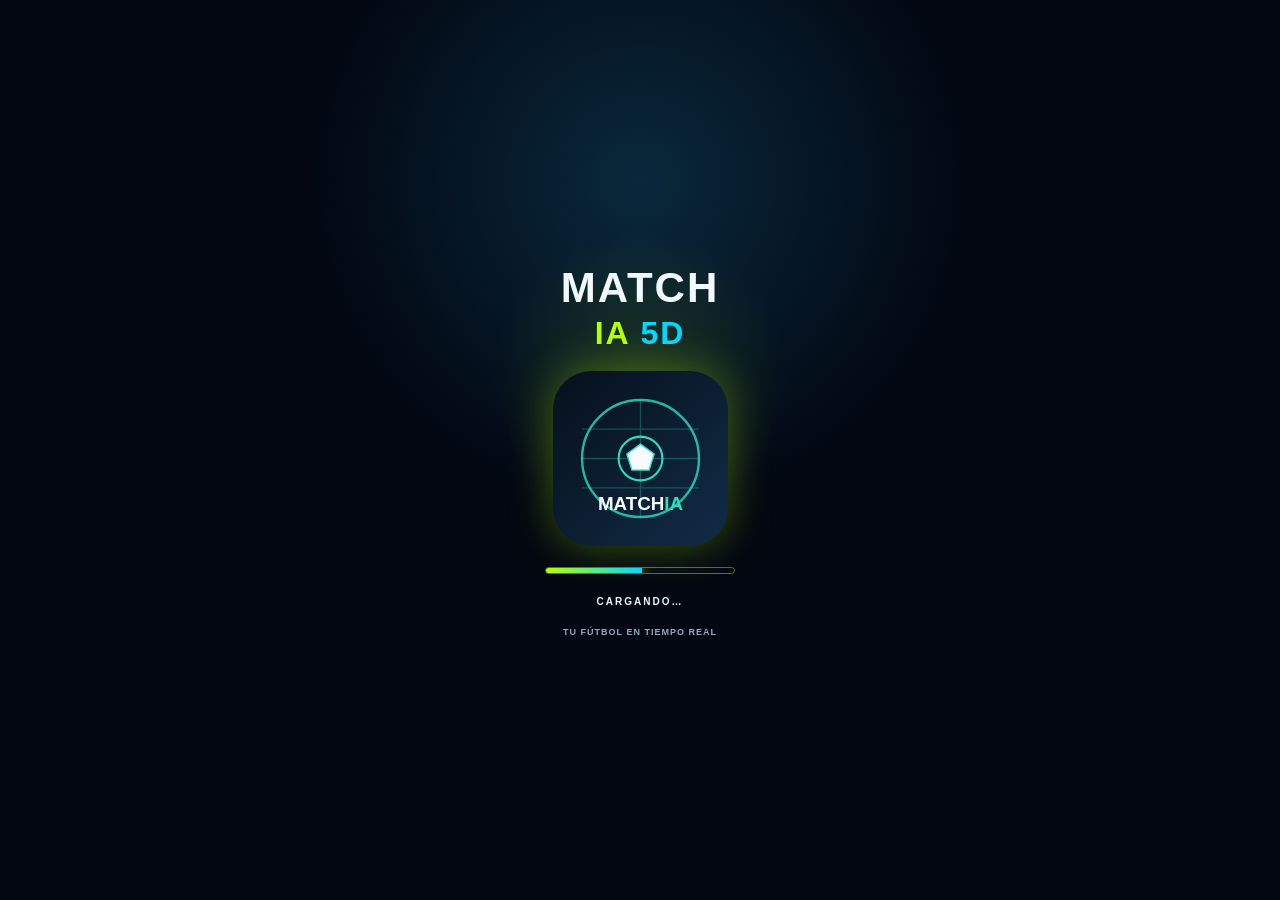
==== commit 7a5867bc: "Ajusta pantalla de carga Match IA 5D" ====
--- a/instalable/index.html
+++ b/instalable/index.html
@@ -18,6 +18,9 @@
     #app button, #app input, #app select, #app [onclick], #app [data-league] { pointer-events: auto !important; touch-action: manipulation; }
     .league-chips button.is-selected { background: #00d7ff !important; color: #06101c !important; border-color: #00d7ff !important; box-shadow: 0 0 14px #00d7ff55; }
     .splash-progress span { width: 0; animation: none !important; transition: width 180ms linear; background: linear-gradient(90deg,#b8ff00,#00d7ff) !important; }
+    .splash-name { color: #f1f8ff; letter-spacing: 2px; }
+    .splash-name-5d { margin-top: -9px; margin-bottom: 7px; font-size: 32px; color: #b8ff00; }
+    .splash-name-5d span { color: #00d7ff; }
     .splash-loading { margin-top: 10px; letter-spacing: 2px; font-weight: 800; color: #e7faff !important; }
   </style>
 </head>
@@ -26,15 +29,16 @@
 
   <!-- SPLASH -->
   <div id="splash" class="splash">
+    <div class="splash-name">MATCH</div>
+    <div class="splash-name splash-name-5d">IA <span>5D</span></div>
+
     <img
       src="./icon.svg"
-      alt="MatchIA"
+      alt="Pelota futurista MatchIA"
       class="splash-logo"
       onerror="this.style.display='none'"
     >
 
-    <div class="splash-name">Match<span>IA</span></div>
-    <div class="splash-tagline">IA 5D · ANÁLISIS INTELIGENTE</div>
     <div class="splash-progress"><span></span></div>
     <div class="splash-loading" id="splashLoadingText">CARGANDO…</div>
     <div class="splash-tagline" style="margin-top:8px;letter-spacing:1px;color:#91a9ba">TU FÚTBOL EN TIEMPO REAL</div>
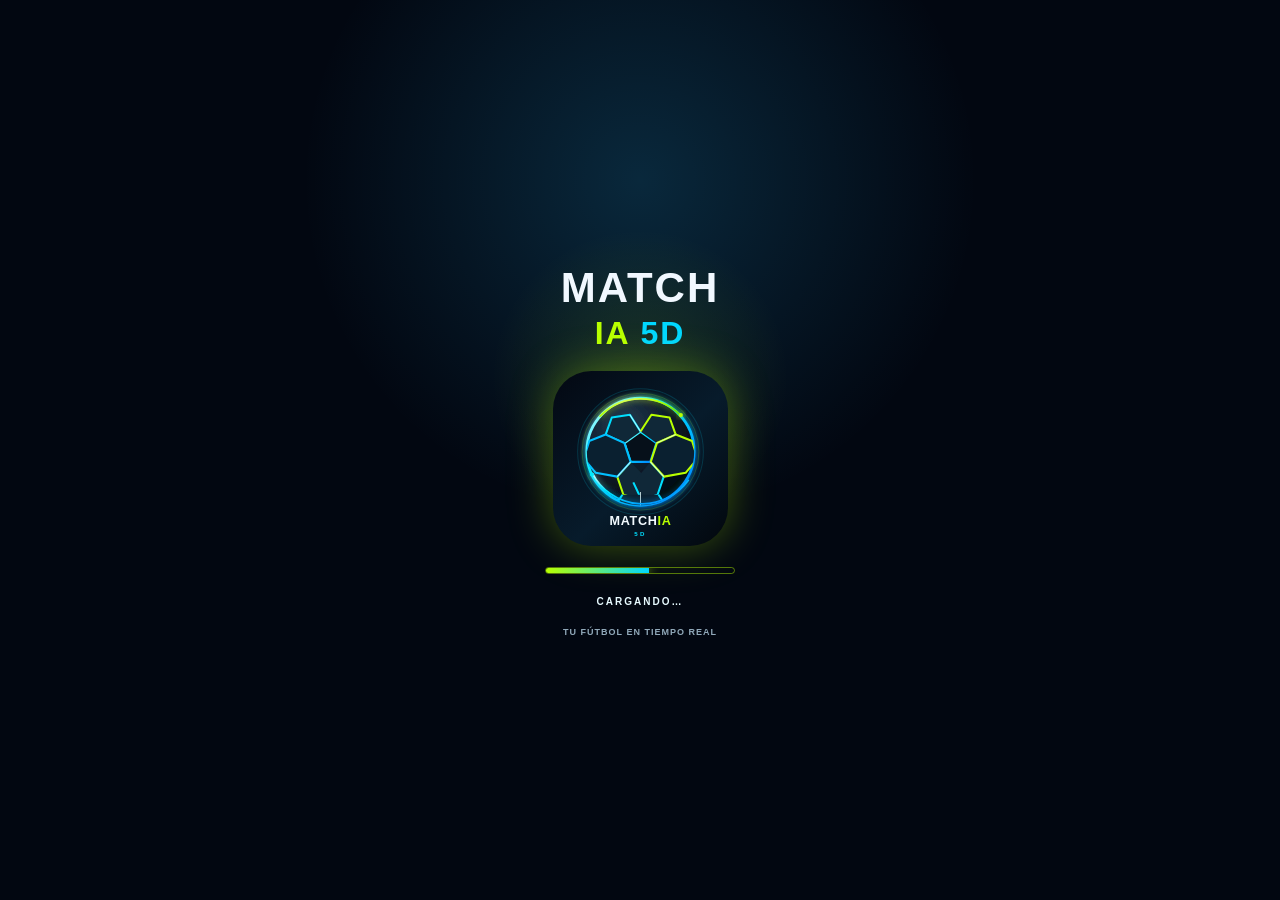
==== commit 9185f9e2: "Actualizar cache del logo neon en MatchIA" ====
--- a/instalable/index.html
+++ b/instalable/index.html
@@ -7,7 +7,7 @@
   <title>MatchIA IA 5D</title>
   <link rel="stylesheet" href="../css/style.css">
   <link rel="manifest" href="./manifest.json">
-  <link rel="icon" href="./icon.svg" type="image/svg+xml">
+  <link rel="icon" href="./icon.svg?v=2" type="image/svg+xml">
   <meta name="apple-mobile-web-app-capable" content="yes">
   <meta name="apple-mobile-web-app-title" content="MatchIA">
   <meta name="mobile-web-app-capable" content="yes">
@@ -33,7 +33,7 @@
     <div class="splash-name splash-name-5d">IA <span>5D</span></div>
 
     <img
-      src="./icon.svg"
+      src="./icon.svg?v=2"
       alt="Pelota futurista MatchIA"
       class="splash-logo"
       onerror="this.style.display='none'"
@@ -52,7 +52,7 @@
 
       <div class="brand">
 
-        <div class="brand-logo-wrap"><img src="./icon.svg" alt="MatchIA" class="brand-logo-image"></div>
+        <div class="brand-logo-wrap"><img src="./icon.svg?v=2" alt="MatchIA" class="brand-logo-image"></div>
 
         <div>
           <div class="brand-name">Match<span>IA</span></div>
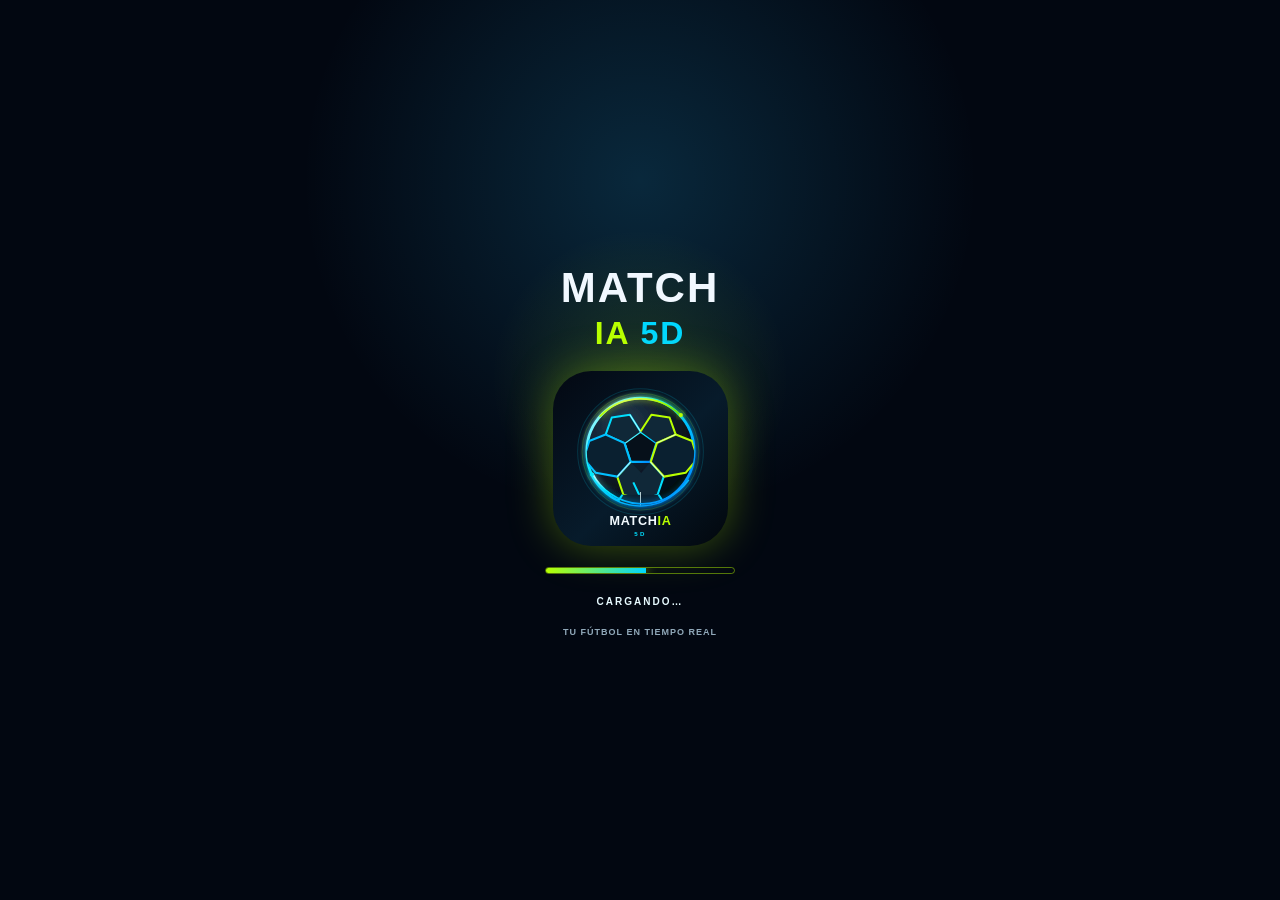
==== commit 81b724fa: "Force responsive date text and refresh cached stylesheet" ====
--- a/instalable/index.html
+++ b/instalable/index.html
@@ -5,7 +5,7 @@
   <meta name="viewport" content="width=device-width,initial-scale=1,viewport-fit=cover">
   <meta name="theme-color" content="#06101c">
   <title>MatchIA IA 5D</title>
-  <link rel="stylesheet" href="../css/style.css">
+  <link rel="stylesheet" href="../css/style.css?v=20261010b">
   <link rel="manifest" href="./manifest.json">
   <link rel="icon" href="./icon.svg?v=2" type="image/svg+xml">
   <meta name="apple-mobile-web-app-capable" content="yes">
@@ -22,6 +22,17 @@
     .splash-name-5d { margin-top: -9px; margin-bottom: 7px; font-size: 32px; color: #b8ff00; }
     .splash-name-5d span { color: #00d7ff; }
     .splash-loading { margin-top: 10px; letter-spacing: 2px; font-weight: 800; color: #e7faff !important; }
+  
+    /* Fecha adaptable: evitar que el día y el mes sobresalgan del cuadro en móvil. */
+    .matchia-date-selector { box-sizing:border-box !important; width:100% !important; gap:6px !important; }
+    .matchia-date-selector .selected-date-box { box-sizing:border-box !important; flex:1 1 0 !important; width:0 !important; min-width:0 !important; max-width:none !important; overflow:hidden !important; }
+    .matchia-date-selector .selected-date { box-sizing:border-box !important; display:block !important; max-width:100% !important; font-size:clamp(12px,4.2vw,19px) !important; line-height:1.15 !important; letter-spacing:0 !important; white-space:normal !important; overflow-wrap:anywhere !important; word-break:normal !important; }
+    .matchia-date-selector .selected-date-label { font-size:clamp(8px,2.5vw,10px) !important; letter-spacing:1px !important; }
+    .matchia-date-selector .date-arrow { box-sizing:border-box !important; flex:0 0 42px !important; width:42px !important; height:48px !important; }
+    @media(min-width:500px) {
+      .matchia-date-selector .date-arrow { flex-basis:58px !important; width:58px !important; height:58px !important; }
+      .matchia-date-selector .selected-date { font-size:clamp(16px,3.8vw,25px) !important; }
+    }
   </style>
 </head>
 
--- a/css/style.css
+++ b/css/style.css
@@ -1375,3 +1375,17 @@
 .favorite-empty small{color:#8fa9c0!important}
 .favorite-team-row{border:1px solid #315571!important;border-radius:14px!important;background:linear-gradient(140deg,#183148,#101e30)!important;margin-bottom:9px}
 @media(max-width:380px){.profile-hero-neural{gap:9px;padding:15px 10px}.profile-orbit{width:54px;height:54px;flex-basis:54px}.profile-user-copy h3{font-size:14px}.profile-edit-btn{right:8px;bottom:8px}.profile-metric{padding:11px 3px}}
+
+
+/* Ajuste móvil: el nombre del mes no debe salirse del selector de fecha. */
+.matchia-date-selector{gap:clamp(6px,2vw,14px);}
+.selected-date-box{flex:1 1 0;width:100%;min-width:0;overflow:hidden;}
+.selected-date{font-size:clamp(14px,5.2vw,25px);letter-spacing:clamp(0px,.15vw,.8px);white-space:normal;overflow-wrap:anywhere;line-height:1.15;}
+.selected-date-label{letter-spacing:clamp(.5px,.45vw,2px);}
+.date-arrow{flex:0 0 clamp(40px,13vw,58px);width:clamp(40px,13vw,58px);}
+@media(max-width:380px){
+  .matchia-date-selector{gap:7px;}
+  .date-arrow{flex-basis:42px;width:42px;height:48px;border-radius:13px;font-size:36px;}
+  .selected-date{font-size:clamp(13px,4.8vw,18px);letter-spacing:0;}
+  .selected-date-label{font-size:8px;letter-spacing:1px;}
+}
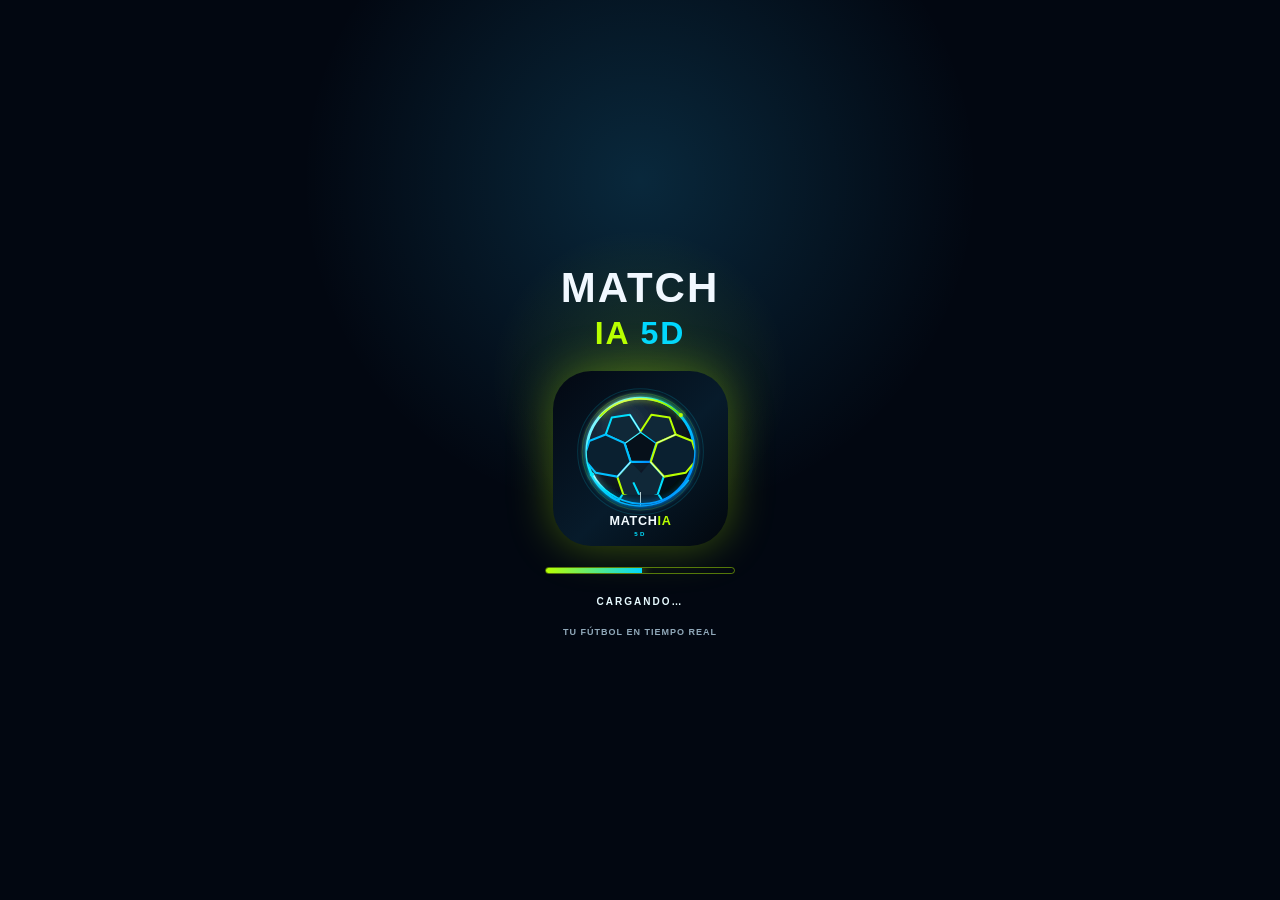
==== commit e91cb4d2: "Agrandar fecha del selector sin desbordes" ====
--- a/instalable/index.html
+++ b/instalable/index.html
@@ -5,7 +5,7 @@
   <meta name="viewport" content="width=device-width,initial-scale=1,viewport-fit=cover">
   <meta name="theme-color" content="#06101c">
   <title>MatchIA IA 5D</title>
-  <link rel="stylesheet" href="../css/style.css?v=20261010b">
+  <link rel="stylesheet" href="../css/style.css?v=20261010c">
   <link rel="manifest" href="./manifest.json">
   <link rel="icon" href="./icon.svg?v=2" type="image/svg+xml">
   <meta name="apple-mobile-web-app-capable" content="yes">
@@ -23,15 +23,15 @@
     .splash-name-5d span { color: #00d7ff; }
     .splash-loading { margin-top: 10px; letter-spacing: 2px; font-weight: 800; color: #e7faff !important; }
   
-    /* Fecha adaptable: evitar que el día y el mes sobresalgan del cuadro en móvil. */
-    .matchia-date-selector { box-sizing:border-box !important; width:100% !important; gap:6px !important; }
-    .matchia-date-selector .selected-date-box { box-sizing:border-box !important; flex:1 1 0 !important; width:0 !important; min-width:0 !important; max-width:none !important; overflow:hidden !important; }
-    .matchia-date-selector .selected-date { box-sizing:border-box !important; display:block !important; max-width:100% !important; font-size:clamp(12px,4.2vw,19px) !important; line-height:1.15 !important; letter-spacing:0 !important; white-space:normal !important; overflow-wrap:anywhere !important; word-break:normal !important; }
-    .matchia-date-selector .selected-date-label { font-size:clamp(8px,2.5vw,10px) !important; letter-spacing:1px !important; }
-    .matchia-date-selector .date-arrow { box-sizing:border-box !important; flex:0 0 42px !important; width:42px !important; height:48px !important; }
+    /* Fecha legible y centrada: letras grandes sin salirse del selector. */
+    .matchia-date-selector { box-sizing:border-box !important; width:100% !important; gap:4px !important; }
+    .matchia-date-selector .selected-date-box { box-sizing:border-box !important; flex:1 1 auto !important; width:auto !important; min-width:0 !important; max-width:none !important; overflow:visible !important; }
+    .matchia-date-selector .selected-date { box-sizing:border-box !important; display:block !important; max-width:100% !important; font-size:clamp(18px,5.2vw,23px) !important; line-height:1.15 !important; letter-spacing:0 !important; white-space:nowrap !important; overflow-wrap:normal !important; word-break:normal !important; }
+    .matchia-date-selector .selected-date-label { font-size:10px !important; letter-spacing:1px !important; }
+    .matchia-date-selector .date-arrow { box-sizing:border-box !important; flex:0 0 44px !important; width:44px !important; height:48px !important; }
     @media(min-width:500px) {
       .matchia-date-selector .date-arrow { flex-basis:58px !important; width:58px !important; height:58px !important; }
-      .matchia-date-selector .selected-date { font-size:clamp(16px,3.8vw,25px) !important; }
+      .matchia-date-selector .selected-date { font-size:clamp(20px,3.8vw,25px) !important; }
     }
   </style>
 </head>
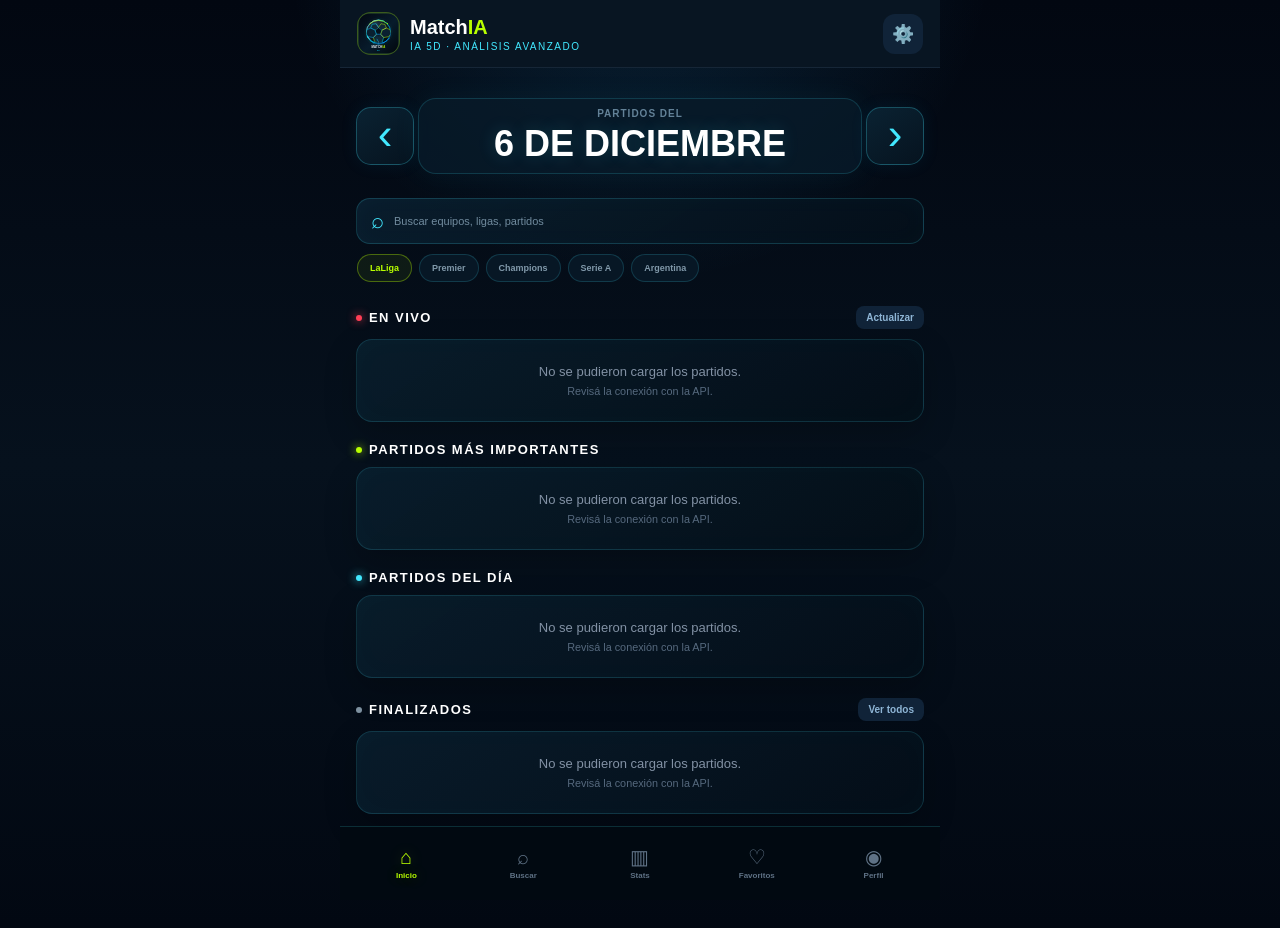
==== commit f722c81c: "Restore visible Cancha 5D access on live match screen" ====
--- a/instalable/index.html
+++ b/instalable/index.html
@@ -661,6 +661,9 @@
 
       </div>
 
+      <button class="pitch5d-launch live-pitch5d-launch" type="button" onclick="open5D()" aria-label="Abrir cancha 5D del partido en vivo">
+        <span>◈</span> VER CANCHA 5D · PARTIDO EN VIVO
+      </button>
 
       <div class="live-card">
 
--- a/css/style.css
+++ b/css/style.css
@@ -1389,3 +1389,19 @@
   .selected-date{font-size:clamp(13px,4.8vw,18px);letter-spacing:0;}
   .selected-date-label{font-size:8px;letter-spacing:1px;}
 }
+
+
+/* MatchIA: agrandar solo el texto de mes y fecha; conservar intactos los cuadros. */
+.selected-date{font-size:clamp(17px,5.5vw,25px)!important;white-space:nowrap!important;overflow-wrap:normal!important;line-height:1.15;letter-spacing:0!important;}
+@media(max-width:380px){.selected-date{font-size:clamp(16px,5.2vw,20px)!important;}.selected-date-label{font-size:9px!important;}}
+
+
+/* MatchIA: segundo ajuste, fecha y mes bastante más grandes; cajas intactas. */
+.selected-date{font-size:clamp(21px,6.5vw,30px)!important;white-space:nowrap!important;overflow:visible!important;overflow-wrap:normal!important;line-height:1.15;letter-spacing:0!important;}
+@media(max-width:380px){.selected-date{font-size:clamp(19px,6vw,24px)!important;}.selected-date-label{font-size:10px!important;letter-spacing:1px!important;}}
+
+
+/* MatchIA: aumento fuerte y directo del texto de fecha en celular; sin cambiar cajas ni flechas. */
+.selected-date-box .selected-date,
+#selectedDate.selected-date{font-size:clamp(28px,8vw,36px)!important;font-weight:800!important;white-space:nowrap!important;overflow:visible!important;overflow-wrap:normal!important;line-height:1.1!important;letter-spacing:0!important;}
+@media(max-width:380px){.selected-date-box .selected-date,#selectedDate.selected-date{font-size:clamp(25px,7.5vw,31px)!important;}}
